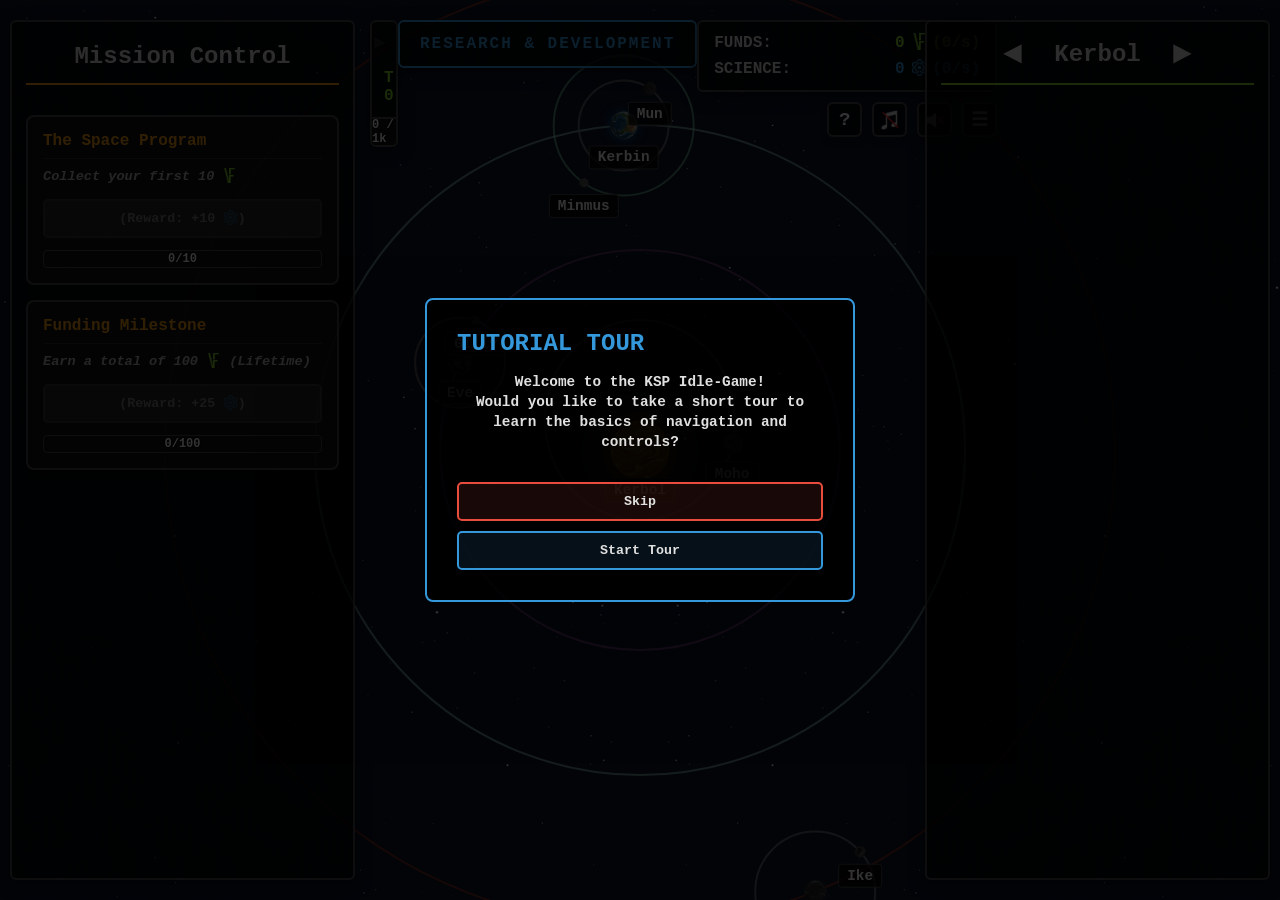
==== index.html @ c34bb881 "favicon.ico" ====
<!DOCTYPE html>
<html lang="en">
<head>
    <meta charset="UTF-8">
    <meta name="viewport" content="width=device-width, initial-scale=1.0">
    <title>Kerbal Clicker Program</title>
    <link rel="stylesheet" href="style.css">
	<meta name="google-site-verification" content="v-sbRP_MVW_QKXDUlluKxPLDmi3a16ONl73kzOwYSAQ" />
	<link rel="icon" href="textures\favicon.ico">
</head>
<body>
    <main id="game-container">
        <aside id="mission-panel" class="side-panel">
            <h2 id="leftPanel-title">Mission Control</h2>
            <div id="missions-container">
            </div>
        </aside>

        <section id="solar-system-map">
			<div id="map-content">
				<!-- SVG Layer für die performanten Orbits -->
				<svg id="orbit-svg-layer" style="position: absolute; top: 50%; left: 50%; overflow: visible; pointer-events: none; z-index: 0;"></svg>
				<div id="asteroid-layer"></div>

				<!-- Globale AP und PE Marker -->
				<div class="apsis-marker" id="global-ap-marker" style="display: none;">Ap</div>
				<div class="apsis-marker" id="global-pe-marker" style="display: none;">Pe</div>

				<!-- Kerbol (Sun) -->
				<div class="sun" id="kerbol" onclick="selectPlanet('kerbol')">
					<span class="planet-label sun-label">Kerbol</span>
				</div>
				
				<!-- Moho -->
				<div class="planet-wrapper" id="wrapper-moho">
					<div class="planet planet-moho locked" id="planet-moho" onclick="selectPlanet('moho')"></div>
					<span class="planet-label">Moho</span>
				</div>
				
				<!-- Eve System -->
				<div class="planet-wrapper" id="wrapper-eve">
					<div class="planet planet-eve locked" id="planet-eve" onclick="selectPlanet('eve')"></div>
					<span class="planet-label">Eve</span>
					
					<!-- Gilly System -->
					<div class="planet-wrapper" id="wrapper-gilly">
						<div class="planet planet-gilly locked" id="planet-gilly" onclick="selectPlanet('gilly'); event.stopPropagation();"></div>
						<span class="planet-label">Gilly</span>
					</div>
				</div>
				
				<!-- Kerbin System -->
				<div class="planet-wrapper" id="wrapper-kerbin">
					<div class="planet planet-kerbin" id="planet-kerbin" onclick="selectPlanet('kerbin')"></div>
					<span class="planet-label">Kerbin</span>

					<!-- Mun System -->
					<div class="planet-wrapper" id="wrapper-mun">
						<div class="planet planet-mun locked" id="planet-mun" onclick="selectPlanet('mun'); event.stopPropagation();"></div>
						<span class="planet-label">Mun</span>
					</div>
					
					<!-- Minmus System -->
					<div class="planet-wrapper" id="wrapper-minmus">
						<div class="planet planet-minmus locked" id="planet-minmus" onclick="selectPlanet('minmus'); event.stopPropagation();"></div>
						<span class="planet-label">Minmus</span>
					</div>
				</div>
				
				<!-- Duna System -->
				<div class="planet-wrapper" id="wrapper-duna">
					<div class="planet planet-duna locked" id="planet-duna" onclick="selectPlanet('duna')"></div>
					<span class="planet-label">Duna</span>

					<!-- Ike System -->
					<div class="planet-wrapper" id="wrapper-ike">
						<div class="planet planet-ike locked" id="planet-ike" onclick="selectPlanet('ike'); event.stopPropagation();"></div>
						<span class="planet-label">Ike</span>
					</div>
				</div>
				
				<!-- Dres -->
				<div class="planet-wrapper planet-hidden" id="wrapper-dres">
					<div class="planet planet-dres locked" id="planet-dres" onclick="selectPlanet('dres')"></div>
					<span class="planet-label">Dres</span>
				</div>
				
				<!-- Jool System -->
				<div class="planet-wrapper" id="wrapper-jool">
					<div class="planet planet-jool locked" id="planet-jool" onclick="selectPlanet('jool')"></div>
					<span class="planet-label">Jool</span>
					
					<!-- Laythe System -->
					<div class="planet-wrapper" id="wrapper-laythe">
						<div class="planet planet-laythe locked" id="planet-laythe" onclick="selectPlanet('laythe'); event.stopPropagation();"></div>
						<span class="planet-label">Laythe</span>
					</div>
					
					<!-- Vall System -->
					<div class="planet-wrapper" id="wrapper-vall">
						<div class="planet planet-vall locked" id="planet-vall" onclick="selectPlanet('vall'); event.stopPropagation();"></div>
						<span class="planet-label">Vall</span>
					</div>
					
					<!-- Tylo System -->
					<div class="planet-wrapper" id="wrapper-tylo">
						<div class="planet planet-tylo locked" id="planet-tylo" onclick="selectPlanet('tylo'); event.stopPropagation();"></div>
						<span class="planet-label">Tylo</span>
					</div>
					
					<!-- Bop System -->
					<div class="planet-wrapper" id="wrapper-bop">
						<div class="planet planet-bop locked" id="planet-bop" onclick="selectPlanet('bop'); event.stopPropagation();"></div>
						<span class="planet-label">Bop</span>
					</div>
					
					<!-- Pol System -->
					<div class="planet-wrapper" id="wrapper-pol">
						<div class="planet planet-pol locked" id="planet-pol" onclick="selectPlanet('pol'); event.stopPropagation();"></div>
						<span class="planet-label">Pol</span>
					</div>
				</div>
				
				<!-- Eeloo -->
				<div class="planet-wrapper" id="wrapper-eeloo">
					<div class="planet planet-eeloo locked" id="planet-eeloo" onclick="selectPlanet('eeloo')"></div>
					<span class="planet-label" style="display: inline-block;">Eeloo</span>
				</div>
			</div>
            <div id="top-ui-layer">
				<div id="time-warp-container">
					<div id="warp-controls">
						<div id="warp-triangles">
							<span class="warp-arrow active" onclick="setWarpIndex(0)">▶</span>
							<span class="warp-arrow" onclick="setWarpIndex(1)">▶</span>
							<span class="warp-arrow" onclick="setWarpIndex(2)">▶</span>
							<span class="warp-arrow" onclick="setWarpIndex(3)">▶</span>
						</div>
						<div id="warp-label">WARP</div>
					</div>
					<div id="mission-time">T+ 00:00:00</div>
					<div id="warp-progress-container" class="mission-progress-container" onclick="attemptWarpUnlock()" style="display: none;">
						<div id="warp-progress-bar" class="mission-progress-bar"></div>
						<span id="warp-progress-text" class="mission-progress-text">0 / 0</span>
					</div>
				</div>
				
				<div id="rnd-content">
					<button id="btn-rnd" class="ksp-button">
						<div id="btn-text">RESEARCH & DEVELOPMENT</div>
						<div id="rnd-indicator" class="hidden">!</div>
					</button>
				</div>	
				
				<div id="top-right-ui-container">
					<div id="resource-display">
						<span class="label">FUNDS:</span>
						<div class="resource-sum">
							<span id="ui-funds" class="value text-green">0</span> 
							<span class="currency"><img src="textures/Funds_Icon.png" alt="Funds" class="resource-icon"></span>
						</div>
						<div class="resource-income text-green small-income">
							(<span id="ui-income">0</span>/s)
						</div>
						<span class="label">SCIENCE:</span>
						<div class="resource-sum">
							<span id="ui-science" class="value text-blue">0</span> 
							<span class="currency"><img src="textures/Science_Icon.png" alt="Science" class="resource-icon"></span>
						</div>
						<div class="resource-income text-blue small-income">
							(<span id="ui-science-income">0</span>/s)
						</div>
					</div>
					<div id="utility-buttons">
						<button id="btn-debug-menu" class="utility-btn" title="Debug Menu" style="display: none; color: #f39c12;">🛠</button>
						<button id="btn-help-menu" class="utility-btn" title="Help">?</button>
						<button class="music-toggle-btn utility-btn icon-music-off" title="Music">
							<img id="music-icon" src="textures/MusicOff_Icon.png" alt="Music Off">
						</button>
						<button class="sound-toggle-btn utility-btn icon-sound-off" title="Sound">
							<img id="sound-icon" src="textures/SoundOff_Icon.png" alt="Sound Off">
						</button>
						<button id="btn-pause-menu" class="utility-btn" title="Pause">☰</button>
					</div>
				</div>
			</div>
			<div id="map-controls">
				<input type="range" id="zoom-slider" min="0.3" max="6" step="0.05" value="1">
			</div>
        </section>

        <section id="action-panel">
            <div class="panel-header-nav">
                <button id="btn-prev-planet" class="nav-arrow">◄</button>
                <h2 id="panel-title">Planet Name</h2>
                <button id="btn-next-planet" class="nav-arrow">►</button>
            </div>
			
			<div id="buy-toggle-container" class="buy-toggle-container hidden">
				<div id="buy-toggle-slider" class="buy-toggle-slider"></div>
				<button class="buy-toggle-btn" data-mode="10">x10</button>
				<button class="buy-toggle-btn" data-mode="100">x100</button>
				<button class="buy-toggle-btn" data-mode="MAX">MAX</button>
			</div>

			<div id="unlock-section" class="hidden">
				<div id="unlock-scroll-area">
					<div id="unlock-req-text" class="hidden" style="color: var(--ksp-red); font-size: 0.9rem; margin-bottom: 10px; text-align: center; font-style: italic;"></div>
					<div id="transfer-chance-text"></div>
					<button id="btn-unlock" class="ksp-button btn-green">
						Launch Transfer Mission<br>
						(Cost: <span id="unlock-cost">0</span> <img src="textures/Funds_Icon.png" alt="Funds" class="resource-icon">)
					</button>
					<!-- Transfer Progress Bar (Standardmäßig versteckt) -->
					<div id="transfer-progress-container" class="mission-progress-container hidden" style="margin-top: 15px;">
						<div id="transfer-progress-bar" class="transfer-progress-bar"></div>
						<span id="transfer-progress-text" class="mission-progress-text">T - 00:00</span>
					</div>
					<button id="btn-transfer-fail-confirm" class="ksp-button btn-red hidden">Confirm</button>
					<!-- Rocket Assembly & Upgrades Container (Standardmäßig versteckt) -->
					<div id="rocket-assembly-container" class="action-card" style="margin-top: 15px;">
						<div class="rocket-assembly-title">Rocket Assembly &amp; Upgrades</div>
						<div class="rocket-assembly-wrapper">
							<img src="textures/rocketStaging.png" alt="Rocket Staging" class="rocket-assembly-img">
							<div id="rocket-upgrade-a" class="rocket-upgrade-label label-a">[A]<br>0/5</div>
							<div id="rocket-upgrade-b" class="rocket-upgrade-label label-b">[B]<br>0/5</div>
							<div id="rocket-upgrade-c" class="rocket-upgrade-label label-c">[C]<br>0/5</div>
							<div id="rocket-upgrade-d" class="rocket-upgrade-label label-d">[D]<br>0/5</div>
							<div id="rocket-upgrade-e" class="rocket-upgrade-label label-e">[E]<br>0/5</div>
							<div id="rocket-upgrade-f" class="rocket-upgrade-label label-f">[F]<br>0/5</div>
						</div>
						
						<!-- Grid für die direkten Raketen-Upgrades -->
						<div class="rocket-upgrades-grid">
							<button id="btn-upgrade-a" class="ksp-button btn-upgrade">Upgrade [A]<br>Capsule<br>
							<span id="upgrade-a-cost">0</span> <img src="textures/Funds_Icon.png" alt="Funds" class="resource-icon">
							</button>
							<button id="btn-upgrade-b" class="ksp-button btn-upgrade">Upgrade [B]<br>Antenna<br>
							<span id="upgrade-b-cost">0</span> <img src="textures/Funds_Icon.png" alt="Funds" class="resource-icon">
							</button>
							<button id="btn-upgrade-c" class="ksp-button btn-upgrade">Upgrade [C]<br>Batterie<br>
							<span id="upgrade-c-cost">0</span> <img src="textures/Funds_Icon.png" alt="Funds" class="resource-icon">
							</button>
							<button id="btn-upgrade-d" class="ksp-button btn-upgrade">Upgrade [D]<br>Fuel Tank<br>
							<span id="upgrade-d-cost">0</span> <img src="textures/Funds_Icon.png" alt="Funds" class="resource-icon">
							</button>
							<button id="btn-upgrade-e" class="ksp-button btn-upgrade">Upgrade [E]<br>Main Engine<br>
							<span id="upgrade-e-cost">0</span> <img src="textures/Funds_Icon.png" alt="Funds" class="resource-icon">
							</button>
							<button id="btn-upgrade-f" class="ksp-button btn-upgrade">Upgrade [F]<br>Stabilizers<br>
							<span id="upgrade-f-cost">0</span> <img src="textures/Funds_Icon.png" alt="Funds" class="resource-icon">
							</button>
						</div>
						
						<div id="rocket-assembly-footer">Higher levels improve success chance</div>
					</div>
				</div>
			</div>
		 
			<div id="economy-section" class="hidden">
				<div id="economy-scroll-area"></div>
			</div>
        </section>
    </main>

    <div id="rnd-modal" class="modal hidden">
        <div class="modal-content">
            <div class="modal-header">
                <h2>Research & Development (Tech Tree)</h2>
                <button id="btn-close-rnd" class="close-btn">X</button>
            </div>
            <p>
				Use Science <img src="textures/Science_Icon.png" alt="Science" class="resource-icon"> to unlock technologies. 
				<span id="rnd-science-display" class="text-blue" style="margin-left: 10px;">(Current: 0 <img src="textures/Science_Icon.png" alt="Science" class="resource-icon">)</span>
			</p>
            <div id="upgrades-container" class="tech-tree-viewport">
                <div id="tech-tree-canvas" class="tech-tree-canvas"></div>
            </div>
        </div>
    </div>

    <div id="esc-modal" class="modal hidden">
        <div class="modal-content esc-menu-content">
            <div class="modal-header">
                <h2>GAME PAUSED</h2>
                <button id="btn-close-esc" class="close-btn">X</button>
            </div>
            <div class="esc-menu-buttons">
                <button id="btn-resume" class="ksp-button btn-green">RESUME GAME</button>
				<button id="btn-feedback" class="ksp-button btn-blue">GIVE FEEDBACK</button>
                <button id="btn-reset" class="ksp-button btn-red">ABORT PROGRAM</button>
				
				<div class="esc-separator"></div>
				
				<div class="esc-sliders">
					<div class="slider-group">
						<button id="btn-toggle-music" class="music-toggle-btn utility-btn icon-sound-off" title="Music">
						<img id="music-icon" src="textures/MusicOff_Icon.png" alt="Music Off">
						</button>
						<input type="range" id="slider-music" class="ksp-slider" min="0" max="100" value="50">
					</div>
					<div class="slider-group">
						<button id="btn-toggle-sound" class="sound-toggle-btn utility-btn icon-sound-off" title="Sound">
							<img id="sound-icon" src="textures/SoundOff_Icon.png" alt="Sound Off">
						</button>
						<input type="range" id="slider-sound" class="ksp-slider" min="0" max="100" value="50">
					</div>
				</div>
				<div class="esc-separator"></div>
				<div class="checkbox-group" style="display: flex; justify-content: center; align-items: center; margin-top: 15px; color: #fff; font-family: monospace; font-size: 0.9rem;">
					<label style="cursor: pointer; display: flex; align-items: center;">
						<input type="checkbox" id="checkbox-show-labels" checked onchange="togglePlanetLabels(this.checked)" style="margin-right: 10px; cursor: pointer;">
						Show Planet Labels
					</label>
				</div>	
            </div>
        </div>
    </div>
	
	<div id="warp-locked-modal" class="modal hidden">
		<div class="modal-content esc-menu-content" style="border-color: #e74c3c;">
			<div class="modal-header" style="border-bottom: none;">
				<h2 style="color: #e74c3c;">WARP LEVEL LOCKED</h2>
				<button id="btn-close-warp-alert" class="close-btn">X</button>
			</div>
			<p style="margin-bottom: 20px; text-align: center; font-size: 0.9rem; line-height: 1.4;">
				You haven't unlocked this time warp level yet!<br><br>
				Keep collecting Science <img src="textures/Science_Icon.png" alt="Science" class="resource-icon"> for an upgrade.
			</p>
			<div class="esc-menu-buttons">
				<button id="btn-ok-warp-alert" class="ksp-button btn-red">Acknowledge</button>
			</div>
		</div>
	</div>
	
	<div id="reset-confirm-modal" class="modal hidden">
		<div class="modal-content esc-menu-content" style="border-color: #e74c3c;">
			<div class="modal-header" style="border-bottom: none;">
				<h2 style="color: #e74c3c;">WARNING</h2>
				<button id="btn-close-reset-confirm" class="close-btn">X</button>
			</div>
			<p style="margin-bottom: 20px; text-align: center; font-size: 0.9rem; line-height: 1.4;">
				Are you sure you want to abort your program?<br><br>
				This will completely reset your game progress!
			</p>
			<div class="esc-menu-buttons">
				<button id="btn-cancel-reset" class="ksp-button btn-green">No</button>
				<button id="btn-confirm-reset" class="ksp-button btn-red">Reset Progress</button>
			</div>
		</div>
	</div>
	
	<div id="warp-upgrade-modal" class="modal hidden">
		<div class="modal-content esc-menu-content" style="border-color: var(--ksp-blue);">
			<div class="modal-header" style="border-bottom: none;">
				<h2 style="color: var(--ksp-blue);">RESTRUCTURE AGENCY</h2>
				<button id="btn-close-warp-upgrade" class="close-btn">X</button>
			</div>
			<p style="margin-bottom: 20px; text-align: center; font-size: 0.9rem; line-height: 1.4;">
				WARNING: Unlock the next Time-Warp level?<br><br>
				This requires restructuring the agency! Your entire game progress (Funds, Buildings, Research, Contracts) will be completely reset!<br><br>
				Your unlocked warp levels and mission time (T+) will remain permanently.
			</p>
			<div class="esc-menu-buttons">
				<button id="btn-cancel-warp-upgrade" class="ksp-button btn-blue">Cancel</button>
				<button id="btn-confirm-warp-upgrade" class="ksp-button btn-red">Unlock & Restart</button>
			</div>
		</div>
	</div>
	
	<div id="help-modal" class="modal hidden">
		<div class="modal-content help-modal-content">
			<div class="modal-header">
				<h2>HELP</h2>
				<button id="btn-close-help" class="close-btn">X</button>
			</div>
			<div class="button-container">
				<button id="btn-start-tutorial" class="ksp-button btn-blue">Start Tutorial Tour</button>
			</div>
			
			<h3>Hotkeys</h3>
			<div class="hotkeys-list">
				<div class="hotkey-row">
					<span class="hotkey-keys"><kbd>ESC</kbd></span>
					<span class="hotkey-desc">Pause / Close active menu</span>
				</div>
				<div class="hotkey-row">
					<span class="hotkey-keys"><kbd>Space</kbd></span>
					<span class="hotkey-desc">Manual Launch/Click</span>
				</div>
				<div class="hotkey-row">
					<span class="hotkey-keys"><kbd>F</kbd></span>
					<span class="hotkey-desc">Toggle R&D Center</span>
				</div>
				<div class="hotkey-row">
					<span class="hotkey-keys"><kbd>,</kbd> <kbd>.</kbd></span>
					<span class="hotkey-desc">Time Warp Up/Down</span>
				</div>
				<div class="hotkey-row">
					<span class="hotkey-keys"><kbd>A</kbd> <kbd>D</kbd></span>
					<span class="hotkey-desc">Cycle Planets</span>
				</div>
				<div class="hotkey-row">
					<span class="hotkey-keys"><kbd>W</kbd> <kbd>S</kbd></span>
					<span class="hotkey-desc">Cycle Unlocked</span>
				</div>
			</div>
		</div>
	</div>
	
	<div id="debug-modal" class="modal hidden">
		<div class="modal-content esc-menu-content">
			<div class="modal-header" style="border-bottom: none;">
				<h2>DEBUG MENU</h2>
				<button id="btn-close-debug" class="close-btn">X</button>
			</div>
			<div class="esc-menu-buttons">
				<button id="btn-cheat-research" class="ksp-button btn-blue">Unlock All Research</button>
				<button id="btn-cheat-warp" class="ksp-button btn-red">Unlock All Warp Levels</button>
				<button id="btn-cheat-funds-science" class="ksp-button btn-green">+1G Funds & Science</button>
				<button id="btn-cheat-total-science" class="ksp-button btn-blue">+1G total science</button>
				<button id="btn-cheat-planets" class="ksp-button btn-blue">Unlock All Planets</button>
				<button id="btn-cheat-current-planet" class="ksp-button btn-blue">Unlock Selected Planet</button>
			</div>
		</div>
	</div>

	<audio id="bg-music" loop><source src="sounds/music.mp3" type="audio/mpeg"></audio>
    <script src="data.js"></script>
	<script src="asteroids.js"></script>
	<script src="techTree.js"></script>
	<script src="ui.js"></script>
	<script src="audio.js"></script>
	<script src="tutorial.js"></script>
	<script src="game.js"></script>
	<script src="debug.js"></script>
</body>
</html>
---- style.css ----
:root {
    --ksp-green: #8ada31;
    --ksp-orange: #f39c12;
    --space-bg: #0b0f19;
    --panel-bg: rgba(20, 30, 45, 0.9);
    --text-main: #e0e0e0;
    --ksp-blue: #3498db;
	--ksp-red: #e74c3c;
}

* { box-sizing: border-box; margin: 0; padding: 0; font-family: 'Courier New', Courier, monospace; font-weight: bold; }

body {
    background-color: var(--space-bg);
    color: var(--text-main);
    overflow: hidden;
    display: flex;
    flex-direction: column;
    height: 100vh;
}

.svg-orbit {
    /* Skaliert die Strichstärke exakt wie die alten DIV-Orbits und die Transfer-Route */
    stroke-width: calc(2px * var(--inv-scale, 1));
}

.svg-orbit-highlight {
    stroke: var(--ksp-green) !important;
}

/* =========================================
   Interplanetares Transfer Visual
   ========================================= */
#transfer-layer {
    position: absolute;
    top: 50%;
    left: 50%;
    width: 0;
    height: 0;
    z-index: 45; /* Unter den Planeten (50+), über den Orbits */
    pointer-events: none;
    overflow: visible;
}

.transfer-path {
    fill: none;
    stroke: rgba(1, 255, 255, 0.8);
    /* Nutzt nun die gleiche Skalierungs-Variable wie die Orbits */
    stroke-width: calc(2px * var(--inv-scale, 1));
    opacity: 0.7;
}

.transfer-rocket {
    position: absolute;
    width: 19px;
    height: 8px;
    z-index: 46;
    pointer-events: none;
    display: flex;
    align-items: center;
    justify-content: center;
    transform-origin: center center;
	background-image: url('textures/Rocket.png');
	background-size: 19px 8px;
	will-change: background-position, background-size;
}

#rocket-card {
    border: 2px solid var(--ksp-green);
    margin-bottom: 15px; 
    overflow: hidden; /* Schneidet alles exakt passend an der Rahmenkante ab */
    padding: 0; /* Padding muss in den inneren Container verschoben werden */
}

#launchpad-label {
    background-color: var(--ksp-green);
    color: #111;
    padding: 3px 0;
    text-align: center;
    font-size: 0.75rem;
    font-weight: bold;
    letter-spacing: 2px;
    width: 100%;
    box-sizing: border-box;
}

#rocket-content {
    padding: 15px; /* Passe diesen Wert an dein ursprüngliches #rocket-card Padding an */
}

.resource-icon {
    height: 1.1em;
    width: 1.1em;
    vertical-align: middle;
    margin-top: -0.15em; 
    display: inline-block;
    object-fit: contain;
}

#top-bar {
    background: #000;
    border-bottom: 2px solid #333;
    padding: 15px 30px;
    display: flex;
    align-items: center;
    gap: 30px;
    justify-content: space-between;
    font-size: 1.2rem;
    z-index: 10;
}

.resource-box {
    display: flex;
    align-items: center;
    gap: 6px;
	width: 100%;
}

.label {
    margin-right: auto;
}

.text-blue { color: var(--ksp-blue) !important; }
.text-green { color: var(--ksp-green) !important; }
.text-orange { color: var(--ksp-orange) !important; }
.currency { color: #888 !important; }

#game-container {
    display: block;
    flex: 1;
    position: relative;
    height: calc(100vh - 80px);
}

#solar-system-map {
    position: absolute;
    top: 0;
    left: 0;
    width: 100%;
    background-color: var(--space-bg);
    background-image: url('textures/Star_Background_Square_Repeatable.png');
    background-repeat: repeat;
    background-position: center center;
    height: 100%;
    z-index: 1;
    overflow: hidden;
    cursor: grab;
	will-change: background-position, background-size;	
}

#solar-system-map:active {
    cursor: grabbing;   
}

.sun {
    width: 60px;
    height: 60px;
    background-image: url('textures/kerbol_Stylized_Transparent.png');
	background-size: cover;
    background-position: center;
    background-repeat: no-repeat;
    border-radius: 50%;
    box-shadow: 0 0 40px #f18e0f;
    position: absolute;
    cursor: pointer;
    transition: box-shadow 0.3s;
}

#kerbol:hover {
    box-shadow: 0 0 25px rgba(255, 255, 255, 0.8);
}

/* Der Wrapper übernimmt Position und Dimensionen */
.planet-wrapper {
    position: absolute;
    left: 50%;
    transform: translateX(-50%);
    pointer-events: none; /* Klicks an Kinder durchreichen */
}

/* Planet füllt den Wrapper komplett aus */
.planet {
    width: 100%;
    height: 100%;
    border-radius: 50%;
    cursor: pointer;
    transition: box-shadow 0.2s, filter 0.2s;
    pointer-events: auto; /* Klicks nur auf dem Planetenkörper erlauben */
	background-size: cover;
    background-position: center;
    background-repeat: no-repeat;
}

/* Filter greift jetzt nur noch auf den Körper, nicht auf Monde/Labels */
.planet.locked {
    filter: grayscale(100%) brightness(0.4);
}

#zoom-label {
    color: var(--ksp-green);
    font-size: 0.9rem;
    font-weight: bold;
    white-space: nowrap;
    letter-spacing: 2px;
    margin: 0;
}

#zoom-slider {
    width: 100%;
    accent-color: #333;
    background: #222;
    height: 6px;
    border-radius: 3px;
    cursor: pointer;
    outline: none;
}

#map-content {
    width: 100%;
    height: 100%;
    display: flex;          
    align-items: center;    
    justify-content: center;  
    position: relative;
    transform-origin: center center;
}

#leftPanel-title {
	display: flex;
	border-bottom: 2px solid var(--ksp-orange);
	align-items: center;
	justify-content: center;
	padding-top: 7px;
	padding-bottom: 13px;
}

#map-controls {
    position: absolute;
    bottom: 20px;
    right: 20px;
    height: 40px; 
    padding: 21px 15px;
    border-radius: 6px;
    display: flex;
    flex-direction: row;
    align-items: center;
    gap: 10px;
    z-index: 5;
    pointer-events: auto;
    box-sizing: border-box;
    display: none; 
    transition: right 0.2s ease;
}

#resource-display {
    background: rgba(0, 0, 0, 0.8);
    border: 2px solid #444;
    padding: 12px 15px;
    border-radius: 6px;
	display: grid;
    grid-template-columns: 1fr auto auto;
    align-items: center; 
    gap: 8px 4px;       
	box-shadow: 0 4px 15px rgba(0, 0, 0, 0.6);
	min-width: 300px;
}

.resource-sum {
    display: flex;
    justify-content: flex-end;
    align-items: center;
    gap: 6px;
    white-space: nowrap; 
}

.resource-income {
    display: flex;
    justify-content: flex-end;
    align-items: center;
    white-space: nowrap;
}

#btn-rnd {
	height: 48px;
    margin: 0;
    padding: 0;
    background: transparent;
    border: none;
    display: flex;
    align-items: center;
    cursor: pointer;
    transition: transform 0.1s;
	box-sizing: border-box;
}

#btn-rnd:hover {
    transform: scale(1.01);
}

#btn-rnd:active {
    transform: scale(0.99);
}

/* 1. Linker Teil: Text-Bereich */
#btn-text {
    flex: 1;
	height: 100%;
    padding: 0 20px;
    background: rgba(0, 0, 0, 0.8);
    border: 2px solid var(--ksp-blue);
    border-radius: 6px; /* Standardmäßig komplett abgerundet */
    display: flex;
    align-items: center;
    justify-content: center;
    font-size: 1rem;
    font-weight: bold;
    letter-spacing: 2px;
    color: var(--ksp-blue);
    box-shadow: 0 4px 15px rgba(0, 0, 0, 0.6);
    box-sizing: border-box;
    transition: background 0.1s;
	white-space: nowrap;
}

#btn-rnd:hover #btn-text {
    background: rgba(52, 152, 219, 0.15);
}

#btn-rnd:hover #rnd-indicator {
    background: rgba(52, 152, 219, 0.15);
}

#btn-rnd:has(#rnd-indicator:not(.hidden)) #btn-text {
    border-right: none;
    border-radius: 6px 0 0 6px;
}

#rnd-indicator {
    height: 100%;
    width: 40px;
	flex-shrink: 0;
    background: rgba(0, 0, 0, 0.8);
    border: 2px solid var(--ksp-blue);
    border-radius: 0 6px 6px 0;
    display: flex;
    align-items: center;
    justify-content: center;
    color: var(--ksp-blue);
    font-size: 1.6rem;
    font-weight: bold;
    line-height: 1;
    box-shadow: 5px 4px 15px rgba(0, 0, 0, 0.6);
    box-sizing: border-box;
}

#rnd-indicator.hidden {
    display: none;
}


.planet-hidden {
    display: none;
}

/* Moho */
#wrapper-moho { 
    width: 22px; 
    height: 22px; 
    top: -11px; 
}
.planet-moho {
    background-image: url('textures/Moho_Stylized_Transparent.png');
	/* Invertierung der Container-Stauchung per JS-Variable. Hält den Planeten rund! */
    transform: scaleX(var(--moho-inv-scale-x));
}
#planet-moho:hover { box-shadow: 0 0 25px rgba(255, 255, 255, 0.8); }

/* Eve */
#wrapper-eve {
	width: 24px; 
    height: 24px;
	top: -12px;
}
.planet-eve {
    background-image: url('textures/Eve_Stylized_Transparent.png');
	box-shadow: 0 0 10px rgba(107, 60, 115, 0.8);
}
#planet-eve:hover { box-shadow: 0 0 25px rgba(255, 255, 255, 0.8); }

#planet-eve:has(#planet-gilly:hover) {
    box-shadow: 0 0 5px #2f9dff87;
}

/* Gilly */
#wrapper-gilly {
	width: 10px; 
    height: 10px; 
    top: -5px;
}
.planet-gilly {
    background-image: url('textures/Gilly_Stylized_Transparent.png');
}
#planet-gilly:hover { box-shadow: 0 0 25px rgba(255, 255, 255, 0.8); }

/* Kerbin */
#wrapper-kerbin {
	width: 28px;
	height: 28px;
	top: -14px;
}
.planet-kerbin {
    background-image: url('textures/Kerbin_Stylized_Transparent.png');
    box-shadow: 0 0 10px rgba(0, 150, 255, 0.5);
}
#planet-kerbin:hover {box-shadow: 0 0 25px rgba(255, 255, 255, 0.8); }

#planet-kerbin:has(#planet-mun:hover) {
    box-shadow: 0 0 5px #2f9dff87;
}

#planet-kerbin:has(#planet-minmus:hover) {
    box-shadow: 0 0 5px #2f9dff87;
}

/* Mun */
#wrapper-mun {
	width: 14px; 
    height: 14px; 
	top: -7px;
}
.planet-mun {
    background-image: url('textures/Mun_Stylized_Transparent.png');
}
#planet-mun:hover { box-shadow: 0 0 25px rgba(255, 255, 255, 0.8); }

/* Minmus */
#wrapper-minmus {
	width: 10px; 
    height: 10px; 
    top: -5px;
}
.planet-minmus {
    background-image: url('textures/Minmus_Stylized_Transparent.png');
}
#planet-minmus:hover { box-shadow: 0 0 25px rgba(255, 255, 255, 0.8); }

/* Duna */
#wrapper-duna { 
    width: 22px; 
    height: 22px; 
    top: -11px; 
}
.planet-duna {
    background-image: url('textures/Duna_Stylized_Transparent.png');
    box-shadow: 0 0 5px rgba(203, 75, 22, 1);
}
#planet-duna:hover { box-shadow: 0 0 25px rgba(255, 255, 255, 0.8); }

#planet-duna:has(#planet-ike:hover) {
    box-shadow: 0 0 5px rgba(203, 75, 22, 1);
}

/* Ike */
#wrapper-ike { 
    width: 12px; 
    height: 12px; 
    top: -6px; 
}
.planet-ike {
    background-image: url('textures/Ike_Stylized_Transparent.png');
}
#planet-ike:hover { box-shadow: 0 0 25px rgba(255, 255, 255, 0.8); }

/* Dres */
#wrapper-dres { 
    width: 22px; 
    height: 22px; 
    top: -11px; 
}
.planet-dres {
    background-image: url('textures/Dres_Stylized_Transparent.png');
	/* Invertierung der Container-Stauchung per JS-Variable. Hält den Planeten rund! */
    transform: scaleX(var(--dres-inv-scale-x));
}
#planet-dres:hover { box-shadow: 0 0 25px rgba(255, 255, 255, 0.8); }


/* Jool */
#wrapper-jool {
	width: 44px; 
    height: 44px;
	top: -22px;	
}
.planet-jool {
    background-image: url('textures/Jool_Stylized_Transparent.png');
    box-shadow: 0 0 5px rgba(100, 255, 100, 1);
}
#planet-jool:hover { box-shadow: 0 0 25px rgba(255, 255, 255, 0.8); }

#planet-jool:has(#planet-laythe:hover) {
    box-shadow: 0 0 20px rgba(100, 255, 100, 0.5);
}

#planet-jool:has(#planet-vall:hover) {
    box-shadow: 0 0 20px rgba(100, 255, 100, 0.5);
}

#planet-jool:has(#planet-tylo:hover) {
    box-shadow: 0 0 20px rgba(100, 255, 100, 0.5);
}

#planet-jool:has(#planet-bop:hover) {
    box-shadow: 0 0 20px rgba(100, 255, 100, 0.5);
}

#planet-jool:has(#planet-pol:hover) {
    box-shadow: 0 0 20px rgba(100, 255, 100, 0.5);
}

/* Laythe */
#wrapper-laythe {
	width: 12px; 
    height: 12px; 
	top: -6px;
}
.planet-laythe {
    background-image: url('textures/Laythe_Stylized_Transparent.png');
	box-shadow: 0 0 4px rgba(18, 86, 130, 1);
}
#planet-laythe:hover { box-shadow: 0 0 25px rgba(255, 255, 255, 0.8); }

/* Vall */
#wrapper-vall {
	width: 10px; 
    height: 10px; 
	top: -5px;
}
.planet-vall {
    background-image: url('textures/Vall_Stylized_Transparent.png');
}
#planet-vall:hover { box-shadow: 0 0 25px rgba(255, 255, 255, 0.8); }

/* Tylo */
#wrapper-tylo {
	width: 14px; 
    height: 14px; 
	top: -7px;
}
.planet-tylo {
    background-image: url('textures/Tylo_Stylized_Transparent.png');
}
#planet-tylo:hover { box-shadow: 0 0 25px rgba(255, 255, 255, 0.8); }

/* Bop */
#wrapper-bop {
	width: 8px; 
    height: 8px; 
	top: -4px;
}
.planet-bop {
    background-image: url('textures/Bop_Stylized_Transparent.png');
}
#planet-bop:hover { box-shadow: 0 0 25px rgba(255, 255, 255, 0.8); }

/* Pol */
#wrapper-pol {
	width: 6px; 
    height: 6px; 
	top: -3px;
}
.planet-pol {
    background-image: url('textures/Pol_Stylized_Transparent.png');
	/* Invertierung der Container-Stauchung per JS-Variable. Hält den Planeten rund! */
    transform: scaleX(var(--pol-inv-scale-x));
}
#planet-pol:hover { box-shadow: 0 0 25px rgba(255, 255, 255, 0.8); }

/* Eeloo */
#wrapper-eeloo { 
    width: 18px; 
    height: 18px; 
    top: -9px; 
}
.planet-eeloo {
    background-image: url('textures/Eeloo_Stylized_Transparent.png');
    /* Invertierung der Container-Stauchung per JS-Variable. Hält den Planeten rund! */
    transform: scaleX(var(--eeloo-inv-scale-x));
}
#planet-eeloo:hover { box-shadow: 0 0 25px rgba(255, 255, 255, 0.8); }

#action-panel, 
.side-panel {
    width: 345px;
    min-width: 345px;
    display: flex;
    flex-direction: column;
    gap: 20px;
    position: absolute;
    z-index: 10;
    overflow: hidden;
    
    background: rgba(0, 0, 0, 0.8);
    border: 2px solid #444;
    border-radius: 6px;
    box-shadow: 0 4px 15px rgba(0, 0, 0, 0.6);
    
    margin-top: 20px;
	margin-bottom: 20px;
	margin-right: 10px;
	margin-left: 10px;
    height: calc(100% - 40px);
    padding: 14px;
    box-sizing: border-box;
}

#mission-panel {
    left: 0;
    top: 0;
}

#action-panel {
    right: 0;
    top: 0;
}

.hidden { display: none !important; }
h2 { padding-bottom: 10px; margin-bottom: 10px; }

.action-card {
    background: rgba(26, 26, 26, 0.65);
    padding: 15px;
    border-radius: 8px;
    border: 2px solid #444;
    margin-bottom: 15px;
    box-shadow: 0 4px 6px rgba(0,0,0,0.3);
}

.action-card h3 {
    margin: 0 0 10px 0;
    font-size: 1.1rem;
    color: var(--text-main);
    border-bottom: 1px solid rgba(255, 255, 255, 0.1);
    padding-bottom: 8px;
}

.stat-grid {
    display: grid;
    grid-template-columns: max-content 1fr;
    gap: 6px 12px;
    margin: 12px 0;
    font-size: 0.85rem;
    color: #bbb;
    align-items: center;
}

.stat-val {
    text-align: right;
    font-weight: bold;
    color: #fff;
}

.ksp-button {
    width: 100%;
    padding: 10px;
    margin-top: 10px;
    background: #333;
    color: var(--text-main);
    border: 2px solid #555;
    border-radius: 5px;
    cursor: pointer;
    transition: all 0.2s;
}

.ksp-button:hover { background: #444; }
.ksp-button:active { transform: scale(0.98); }
.btn-green { border-color: var(--ksp-green); background: rgba(138, 218, 49, 0.1); }
.btn-green:hover { background: rgba(138, 218, 49, 0.25); }
.btn-orange { border-color: var(--ksp-orange); background: rgba(243, 156, 18, 0.1); }
.btn-orange:hover { border-color: var(--ksp-orange); background: rgba(243, 156, 18, 0.25); }
.btn-red { border-color: #e74c3c; background: rgba(231, 76, 60, 0.1); }
.btn-red:hover { background: rgba(231, 76, 60, 0.25); }
.btn-blue { border-color: var(--ksp-blue); background: rgba(52, 152, 219, 0.1); }
.btn-blue:hover { background: rgba(52, 152, 219, 0.25); }

.planet-label {
    position: absolute;
    top: 100%;
    left: 50%;
    transform: translateX(-50%) scale(var(--inv-scale, 1));
	transform-origin: top center;
    font-size: 0.9rem;
    color: #fff;
    background: rgba(0, 0, 0, 0.75);
    padding: 3px 8px;
    border-radius: 3px;
    border: 1px solid #444;
	margin-top: 6px;
    white-space: nowrap;
    pointer-events: none;
	user-select: none;
}
.sun-label { top: auto; bottom: -22px; transform-origin: bottom center;}

.floating-number {
    position: absolute;
    top: -27px;
    left: 50%;
    transform-origin: bottom center;
    color: var(--ksp-green);
    font-size: 1.5rem;
    font-weight: bold;
    text-shadow: 2px 2px 0px #000;
    pointer-events: none;
    animation: floatUpAndFade 0.8s ease-out forwards;
    white-space: nowrap;
    z-index: 100;
	user-select: none;
}

@keyframes floatUpAndFade {
    0% { 
        transform: translateX(-50%) translateY(0) scale(var(--inv-scale, 1)); 
        opacity: 1; 
    }
    100% { 
        transform: translateX(-50%) translateY(calc(-45px * var(--inv-scale, 1))) scale(var(--inv-scale, 1)); 
        opacity: 0; 
    }
}

.header-button { width: auto; margin-top: 0; padding: 6px 12px; font-size: 0.8rem; }

.modal {
    position: fixed;
    top: 0; left: 0; width: 100%; height: 100%;
    background: rgba(0, 0, 0, 0.8);
    display: flex;
    align-items: center;
    justify-content: center;
    z-index: 1000;
}

.modal-content {
    background: var(--panel-bg);
    border: 2px solid var(--ksp-blue);
    padding: 30px;
    width: 95vw;
    height: 90vh;
    max-width: none;
    border-radius: 8px;
    color: var(--text-main);
	display: flex;
    flex-direction: column;
}

.modal-header {
    display: flex;
    justify-content: space-between;
    align-items: center;
    border-bottom: 2px solid var(--ksp-blue);
    padding-bottom: 15px;
    margin-bottom: 20px;
}
.modal-header h2 { margin: 0; padding: 0; border-bottom: none; }

.close-btn { background: transparent; color: var(--text-main); border: none; font-size: 1.5rem; cursor: pointer; }
.close-btn:hover { color: #e74c3c; }

.esc-menu-content { background: rgba(0, 0, 0, 0.8); border: 2px solid #444; width: 430px; max-width: 90%; height: auto;}
.esc-menu-content .modal-header { border-bottom: none; margin-bottom: 0px; }

.esc-separator {
    width: 100%;
    height: 2px;
    background-color: #444; /* Passend zu den bestehenden Rahmen-Farben */
    margin: 15px 0;
}

.esc-sliders {
    display: flex;
    flex-direction: column;
    gap: 15px;
    width: 100%;
    text-align: left;
}

.slider-group {
    display: flex;
    flex-direction: row;
    align-items: center; /* Zentriert Icon und Slider vertikal auf einer Linie */
    gap: 15px;
}

.slider-icon {
    width: 24px; /* Fixe Breite, passend zur Skalierung */
    height: 24px; /* Fixe Höhe, sichert die exakt rechteckige Form */
    object-fit: contain; /* Verhindert Verzerrungen */
}

.ksp-slider {
    flex-grow: 1; /* Der Slider füllt den restlichen verfügbaren Platz aus */
    accent-color: var(--text-main);
    background: #222;
    height: 6px;
    border-radius: 3px;
    cursor: pointer;
    outline: none;
}

#economy-section {
    display: flex;
    flex-direction: column;
    flex: 1;
    min-height: 0;
}

#missions-container,
#economy-scroll-area {
    overflow-y: auto;
	flex: 1;
    min-height: 0;
}

#economy-scroll-area {
    flex: 1;
    min-height: 0;
}

#missions-container::-webkit-scrollbar,
#economy-scroll-area::-webkit-scrollbar {
    width: 22px;
}

/* Unsichtbare Spur (Hintergrund des Scrollbalkens) */
#missions-container::-webkit-scrollbar-track,
#economy-scroll-area::-webkit-scrollbar-track {
    background: rgba(0, 0, 0, 0.3);
	border-radius: 10px;
    border: 8px solid transparent;
    background-clip: padding-box;
}

/* Der sichtbare Scrollbalken */
#missions-container::-webkit-scrollbar-thumb,
#economy-scroll-area::-webkit-scrollbar-thumb {
    background-color: #555; 
    border-radius: 10px;
    border: 8px solid transparent;
    background-clip: padding-box;
}

#missions-container::-webkit-scrollbar-thumb:hover {
	background: var(--ksp-orange);
	border-radius: 10px;
    border: 8px solid transparent;
    background-clip: padding-box;
}

#economy-scroll-area::-webkit-scrollbar-thumb:hover {
	background: var(--ksp-green);
	border-radius: 10px;
    border: 8px solid transparent;
    background-clip: padding-box;
}

.mission-progress-container {
    background: #111;
    border: 1px solid #444;
    height: 18px;
    position: relative;
    margin-top: 12px;
    border-radius: 4px;
    overflow: hidden;
    display: flex;
    align-items: center;
    justify-content: center;
}

.mission-progress-bar {
    background: var(--ksp-orange);
	position: absolute;
    left: 0;
    top: 0;
    height: 100%;
    transition: width 0.2s ease-out;
}

.mission-progress-container.completed .mission-progress-bar {
    background: var(--ksp-orange);
}

.mission-progress-text {
    position: relative;
    z-index: 2;
    font-size: 0.75rem;
    color: #fff;
    text-shadow: 1px 1px 1px #000, -1px -1px 1px #000;
}

.disabled-buy {
    background-color: #444 !important;
    color: #888 !important;
    cursor: not-allowed !important;
    opacity: 0.7;
    border: 2px solid #555;
}

.panel-header-nav {
    display: flex;
    align-items: center;
    justify-content: center;
    gap: 15px;
    border-bottom: 2px solid var(--ksp-green);
    padding-bottom: 10px;
}

.panel-header-nav h2 {
    border-bottom: none; 
    padding-bottom: 0;
    margin-bottom: 0;
    text-align: center;
    min-width: 120px;
}

.nav-arrow {
    background: transparent;
    color: var(--text-main);
    border: none;
    font-size: 2rem;
    cursor: pointer;
    transition: transform 0.1s, color 0.1s;
}

.nav-arrow:hover {
    color: var(--ksp-green);
    transform: scale(1.2);
}

#time-warp-container {
    background: rgba(0, 0, 0, 0.8);
    border: 2px solid #444;
    padding: 8px 12px;
    border-radius: 6px;
    display: flex;
    flex-direction: column;
    align-items: center;
    gap: 8px;
    box-shadow: 0 4px 15px rgba(0, 0, 0, 0.6);
    --warp-color: var(--ksp-green);
    width: 190px;
    overflow: hidden; /* WICHTIG: Schneidet den integrierten Balken an den unteren runden Ecken des Containers sauber ab */
}

/* --- Neue Regeln für den Prestige-Balken --- */
#warp-progress-container.mission-progress-container {
    width: calc(100% + 24px); /* Überbrückt das 12px Padding links und rechts des Parent-Containers */
    margin-left: -12px;
    margin-right: -12px;
    margin-bottom: -8px; /* Überbrückt das 8px Padding unten des Parent-Containers */
    margin-top: 4px;
    border-radius: 0;
    border: none;
    border-top: 2px solid #444;
    height: 28px; 
    cursor: pointer;
    transition: background-color 0.2s, border-color 0.2s;
}

#warp-progress-bar {
    background: var(--ksp-blue);
    transition: background-color 0.2s, width 0.2s ease-out;
}

#warp-controls {
    display: flex;
    flex-direction: row;
    align-items: center;
    gap: 12px;
}

#mission-time {
    font-size: 1rem;
    font-weight: bold;
	color: var(--warp-color);
    letter-spacing: 2px;
    border-top: 1px solid #444;
    padding-top: 6px;
    width: 100%;
    text-align: center;
	transition: color 0.3s;
}

#warp-label {
    font-size: 0.9rem;
    font-weight: bold;
    color: var(--warp-color);
    letter-spacing: 2px;
	transition: color 0.3s;
}

#warp-triangles {
    display: flex;
    gap: 4px;
}

.warp-arrow {
    font-size: 1.2rem;
    color: #444; 
    cursor: pointer;
    user-select: none;
    transition: color 0.1s, transform 0.1s;
}

.warp-arrow:hover { transform: scale(1.2); }
.warp-arrow.active {
    color: var(--warp-color);
    text-shadow: 0 0 5px var(--warp-color);
	transition: color 0.3s, text-shadow 0.3s, transform 0.1s;
}

.paused *, .paused { animation-play-state: paused !important; }

#solar-system-map.paused, 
#solar-system-map.paused * {
    animation-play-state: paused !important;
}

#missions-container::-webkit-scrollbar-thumb:hover {
    background-color: var(--ksp-orange);
    border-radius: 10px;
    border: 8px solid transparent;
    background-clip: padding-box;
}

#game-container:has(#action-panel:not(.hidden)) #top-ui-layer {
    right: 370px;
}

#top-ui-layer {
    position: absolute;
    top: 20px;
    left: 370px;
    display: flex;
    justify-content: space-between;
    align-items: flex-start;
    z-index: 5;
    pointer-events: none;
}

#game-container:has(#action-panel:not(.hidden)) #map-controls {
    right: 430px;
}

#top-ui-layer > * { pointer-events: auto; }


/* --- TECH TREE CSS --- */
.tech-tree-viewport {
    position: relative;
    width: 100%;
    flex-grow: 1;
    overflow: hidden;
    cursor: grab;
    border-radius: 8px;
}

.tech-tree-viewport:active {
    cursor: grabbing;
}

.tech-tree-canvas {
    display: grid;
    grid-auto-columns: min-content; 
    gap: 40px;
    padding: 40px;
    position: absolute;
    width: max-content;
    height: max-content;
    transform-origin: 0 0;
    will-change: transform;
}

.tech-tier {
    display: flex;
    flex-direction: column;
    justify-content: center;
    gap: 25px;
    min-width: 220px;
    z-index: 1; 
    position: relative;
}

.upgrade-card { 
    background: rgba(0,0,0,0.6); 
    border: 2px solid #555; 
    padding: 15px; 
    border-radius: 8px; 
    transition: border-color 0.3s;
    width: 260px; /* Feste Breite sorgt im Grid für saubere Ausrichtung */
	height: 190px;
    z-index: 1; 
	display: flex;
    flex-direction: column;
	user-select: none;
}

.upgrade-card .button-container {
    margin-top: auto;
}

.upgrade-card h4 { color: var(--ksp-blue); margin-bottom: 5px; font-size: 0.9rem; }
.upgrade-card p { font-size: 0.75rem; margin-bottom: 10px; color: #ccc; }

.upgrade-card.locked-tech {
    border-color: #333;
    background: rgba(0,0,0,0.8);
    opacity: 0.6;
}
.upgrade-card.locked-tech h4 { color: #777; }

.upgrade-card.unlocked-tech {
    border-color: var(--ksp-blue);
    background: rgba(var(--ksp-blue), 0.08);
}
.upgrade-card.unlocked-tech h4 { color: var(--ksp-blue); }

.upgrade-card.available-tech {
    border-color: var(--ksp-blue);
}

.tech-lines {
    position: absolute;
    top: 0;
    left: 0;
    pointer-events: none;
    z-index: 0;
}

.apsis-marker {
	display: none;
	font-size: 0.7rem;
	font-weight: bold;
	color: rgba(166, 234, 11, 1) !important;
	transform-origin: bottom center;
    padding: 1px 2px 4px 2px;
    z-index: -1;
    clip-path: polygon(0 0, 100% 0, 100% 65%, 50% 100%, 0 65%);
    user-select: none;
    pointer-events: none;
	background-color: rgba(166, 234, 11, 0.7);
	position: absolute;
	top: 100%;
    left: 50%;
    transform: translateX(-50%) scale(var(--inv-scale, 1));
}

#warp-progress-container {
    transition: all 0.2s ease;
}

/* Pulsierender Hover-Effekt, wenn die Stufe bereit zum Freischalten ist */
#warp-progress-container.ready {
    border-top-color: 2px solid #444;
    background-color: rgba(243, 156, 18, 0.1);
}

#warp-progress-container.ready #warp-progress-bar {
    background: var(--ksp-blue);
}

#warp-progress-container.ready:hover {
	transform: scale(1.05);
}

/* Verhindert, dass der Text im Button markiert wird, wenn man schnell klickt */
#warp-progress-text {
    user-select: none;
    pointer-events: none;
}
.floating-warp-text {
    position: absolute;
    top: 100px; 
    left: 50%;
    transform: translateX(-50%);
    font-size: 1.4rem;
    font-weight: bold;
    text-shadow: 2px 2px 0px #000, -1px -1px 0px #000;
    pointer-events: none;
    z-index: 100;
    animation: warpTextPop 1.2s ease-out forwards;
    white-space: nowrap;
}

@keyframes warpTextPop {
    0% { opacity: 1; }
    80% { opacity: 1; }
    100% { opacity: 0; }
}


#missions-container { display: flex; flex-direction: column; }


#planet-tooltip {
    position: fixed;
    background: rgba(0, 0, 0, 0.8);
    border: 2px solid #444;
    border-radius: 6px;
    box-shadow: 0 4px 15px rgba(0, 0, 0, 0.6);
    padding: 12px 15px;
    color: var(--text-main);
    font-size: 0.9rem;
    line-height: 1.4;
    max-width: 260px;
    z-index: 9999; /* Garantiert, dass es immer im Vordergrund liegt */
    pointer-events: none; /* Verhindert, dass das Tooltip Klicks oder Hover-Events stört */
}

#planet-tooltip.hidden {
    display: none !important;
}

.buy-toggle-container {
    position: relative;
    display: flex;
    background: rgba(51, 51, 51, 0.5);
    border: 2px solid #444;
    border-radius: 6px;
    overflow: hidden;
    width: 100%;
}

.buy-toggle-slider {
    position: absolute;
    top: 0;
    left: 0;
    height: 100%;
    width: 33.333%;
    background-color: var(--ksp-green);
    z-index: 1;
    transition: transform 0.3s cubic-bezier(0.25, 0.1, 0.25, 1), opacity 0.3s ease;
    opacity: 0; /* Unsichtbar, wenn kein Modus aktiv ist */
}

.buy-toggle-btn {
    flex: 1;
    background: transparent;
    border: none;
    color: var(--text-main);
    padding: 10px 0;
    font-size: 0.9rem;
    cursor: pointer;
    z-index: 2; /* Bleibt über dem Slider */
    position: relative;
    transition: color 0.3s;
    text-align: center;
    outline: none;
}

.buy-toggle-btn:hover {
    background: rgba(255, 255, 255, 0.1);
}

.buy-toggle-btn.active {
    color: #111; /* Dunkle Schrift für besseren Kontrast auf dem grünen Slider */
}

.buy-toggle-btn.active:hover {
    background: transparent; 
}						   
.utility-btn {
    width: 35px;
    height: 35px;
    display: flex;
    justify-content: center;
    align-items: center;
    
    background: rgba(0, 0, 0, 0.8);
    border: 2px solid #444;
    border-radius: 6px;
    
    color: #ffffff;
    font-size: 1.2rem;
    cursor: pointer;
    box-shadow: 0 4px 6px rgba(0, 0, 0, 0.3);
    transition: all 0.1s ease-in-out;
}

.utility-btn:hover {
    filter: brightness(1.2);
    transform: scale(1.05);
}

#utility-buttons {
    display: flex;
    gap: 10px;
    justify-content: flex-end;
	margin-top: 10px;
}

.utility-btn:active {
    transform: scale(0.95);
}

#music-icon {
    width: 20px;
    height: 20px;
    display: block;
    object-fit: contain;
}

#sound-icon {
    width: 20px;
    height: 20px;
    display: block;
    object-fit: contain;
}

.help-modal-content {
	background: rgba(0, 0, 0, 0.8);
	border: 2px solid #444;
	width: 630px;
	max-width: 90%;
	height: auto;
}

.help-modal-content .modal-header { border-bottom: none; margin-bottom: 0px;}

#help-modal h3 {
    color: var(--text-main);
    margin-top: 20px;
    text-transform: uppercase;
}

#help-modal .hotkeys-list {
    margin-top: 15px;
    display: flex;
    flex-direction: column;
    gap: 8px;
}

#help-modal .hotkey-row {
    display: flex;
    justify-content: space-between;
    align-items: center;
}

#help-modal .hotkey-keys kbd {
    background: #2a2a2a;
    color: var(--text-main);
    border: 1px solid #444;
    border-radius: 4px;
    padding: 2px 6px;
    font-family: monospace;
}

/* =========================================
   Asteroiden Mechanik
   ========================================= */

#asteroid-layer {
    position: absolute;
    top: 50%;
    left: 50%;
    width: 0;
    height: 0;
    z-index: 50; /* Über den Orbits, unter den Planeten-Wrappern */
    pointer-events: none; /* Blockiert keine Klicks auf darunterliegende Map-Elemente */
}

.asteroid-group {
    position: absolute;
    top: 0;
    left: 0;
    width: 0;
    height: 0;
    overflow: visible;
}

.asteroid-path-svg {
    position: absolute;
    top: 0;
    left: 0;
    overflow: visible;
    pointer-events: none;
    opacity: 0;
    transition: opacity 0.3s ease;
}

.asteroid-path {
    stroke: rgba(255, 255, 255, 0.3);
    stroke-width: 2px;
    fill: none;
}

.asteroid-sprite {
    width: 100px;
    height: 100px;
	position: absolute;
    top: 0;
    left: 0;
    background-image: url('textures/Asteriod.png');
	background-size: 32px 32px;
    background-position: center;
	background-repeat: no-repeat;
    cursor: pointer;
    pointer-events: auto; /* Klicks und Hover für den Sprite aktivieren */
    /* offset-path wird dynamisch via JS injiziert */
}

.transfer-progress-bar {
    background: var(--ksp-green);
	position: absolute;
    left: 0;
    top: 0;
    height: 100%;
    transition: width 0.2s ease-out;
}

#transfer-chance-text {
	margin-bottom: 10px;
	text-align: center;
}

.planet.ghost-planet {
    opacity: 0;
}

/* =========================================
   Planet Labels Visibility Setting
   ========================================= */
#solar-system-map.labels-hidden .planet-label,
#solar-system-map.labels-hidden .sun-label {
    display: none !important;
}

#unlock-section {
    display: flex;
    flex-direction: column;
    flex: 1;
    overflow: hidden;
}

#unlock-scroll-area {
    display: flex;
    flex-direction: column;
    flex: 1;
    overflow-y: auto;
    overflow-x: hidden;
    padding-right: 4px;
}

#unlock-scroll-area::-webkit-scrollbar {
    width: 22px;
}

#unlock-scroll-area::-webkit-scrollbar-track {
	background: rgba(0, 0, 0, 0.3);
	border-radius: 10px;
    border: 8px solid transparent;
    background-clip: padding-box;
}

#unlock-scroll-area::-webkit-scrollbar-thumb {
    background-color: #555; 
    border-radius: 10px;
    border: 8px solid transparent;
    background-clip: padding-box;
}

#unlock-scroll-area::-webkit-scrollbar-thumb:hover {
    background: var(--ksp-orange);
	border-radius: 10px;
    border: 8px solid transparent;
    background-clip: padding-box;
}

/* =========================================
   Rocket Assembly & Upgrades Panel
   ========================================= */
#rocket-assembly-container {
    display: flex;
    flex-direction: column;
    flex: 1;
    margin-top: 15px;
	border-color: var(--ksp-orange);
	background: rgba(243, 156, 18, 0.1);
	margin-bottom: 0px;
}
   	
.rocket-assembly-title {
    text-align: center;
    font-size: 0.95rem;
    color: var(--ksp-orange);
    padding-bottom: 8px;
    margin-bottom: 12px;
	font-family: 'Courier New', Courier, monospace;
}

.rocket-assembly-wrapper {
    position: relative;
    width: 100%;
    display: flex;
    justify-content: center;
    align-items: center;
}

.rocket-assembly-img {
    width: 50%;
    display: block;
}

.rocket-upgrade-label {
    text-align: center;
	position: absolute;
    font-size: 0.7rem;
    color: black;
    transform: translate(-50%, -50%);
    pointer-events: none;
	font-family: 'Courier New', Courier, monospace;
}

/* Exakte Prozent-Positionierung der Upgrades A bis F über dem Raketenbild */
.rocket-upgrade-label.label-a { top: 11%; left: 50%; }
.rocket-upgrade-label.label-b { top: 27%; left: 44.3%; }
.rocket-upgrade-label.label-c { top: 27%; left: 55.7%; }
.rocket-upgrade-label.label-d { top: 55%; left: 50%; }
.rocket-upgrade-label.label-e { top: 92%; left: 50%; }
.rocket-upgrade-label.label-f { top: 69%; left: 69.2%; }

/* Automatisches Ausblenden, wenn die Mission läuft (#btn-unlock hat class "hidden") */
#btn-unlock.hidden ~ #rocket-assembly-container {
    display: none !important;
}

#rocket-assembly-footer {
    position: static;
    margin-top: auto; /* Platziert den Text am unteren Rand des orangenen Containers */
    padding-top: 12px;
    text-align: center;
    font-size: 0.75rem;
    color: #aaa;
}

.rocket-upgrades-grid {
    display: grid;
    grid-template-columns: 1fr 1fr;
    gap: 10px;
    margin-top: 15px;
    margin-bottom: 10px;
}

.btn-upgrade {
    border-color: var(--ksp-orange);
	background: rgba(64, 110, 14, 0.24);
}

.btn-upgrade:hover {
    background: rgba(138, 218, 49, 0.25);
}

.techTree-button {
	margin-top: 0px;
}

/* Tutorial Message Box */
#tutorial-message-box {
    position: absolute;
    bottom: 40px;
    left: 50%;
    transform: translateX(-50%);
    background: rgba(0, 0, 0, 0.8);
    border: 2px solid var(--ksp-blue);
    color: var(--text-main);
    padding: 30px;
    border-radius: 8px;
    text-align: center;
    z-index: 9999;
    pointer-events: none;
    max-width: 600px;
}

#tutorial-message-box b {
    color: var(--ksp-blue, blue);
}

/* Dynamisches Highlighting für die Tutorial-Ziele */
.tutorial-highlight {
    animation: tutorialPulse 1.5s infinite alternate !important;
    position: relative;
    z-index: 100 !important;
}

@keyframes tutorialPulse {
    0% {
        box-shadow: 0 0 10px var(--ksp-red, red), inset 0 0 5px var(--ksp-red, red);
        border-color: var(--ksp-red, red);
		filter: grayscale(0);
		brightness(1);
    }
    100% {
        box-shadow: 0 0 20px var(--ksp-red, red), inset 0 0 10px var(--ksp-red, red);
        border-color: #fff;
		filter: grayscale(0);
		brightness(1);
    }
}
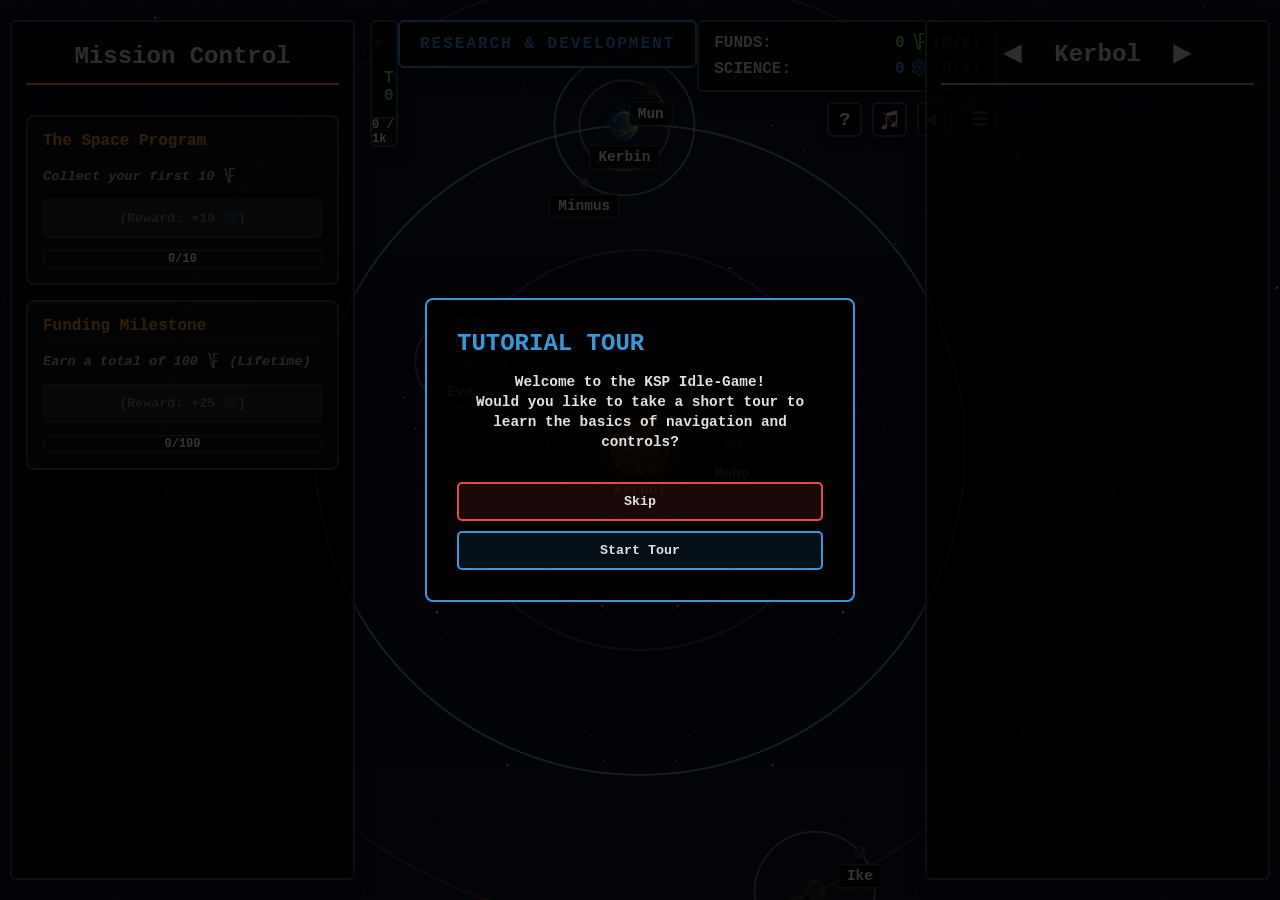
==== commit 1dd9e06d: "favicon.ico fix" ====
--- a/index.html
+++ b/index.html
@@ -6,7 +6,7 @@
     <title>Kerbal Clicker Program</title>
     <link rel="stylesheet" href="style.css">
 	<meta name="google-site-verification" content="v-sbRP_MVW_QKXDUlluKxPLDmi3a16ONl73kzOwYSAQ" />
-	<link rel="icon" href="textures\favicon.ico">
+	<link rel="icon" href="textures/favicon.ico">
 </head>
 <body>
     <main id="game-container">
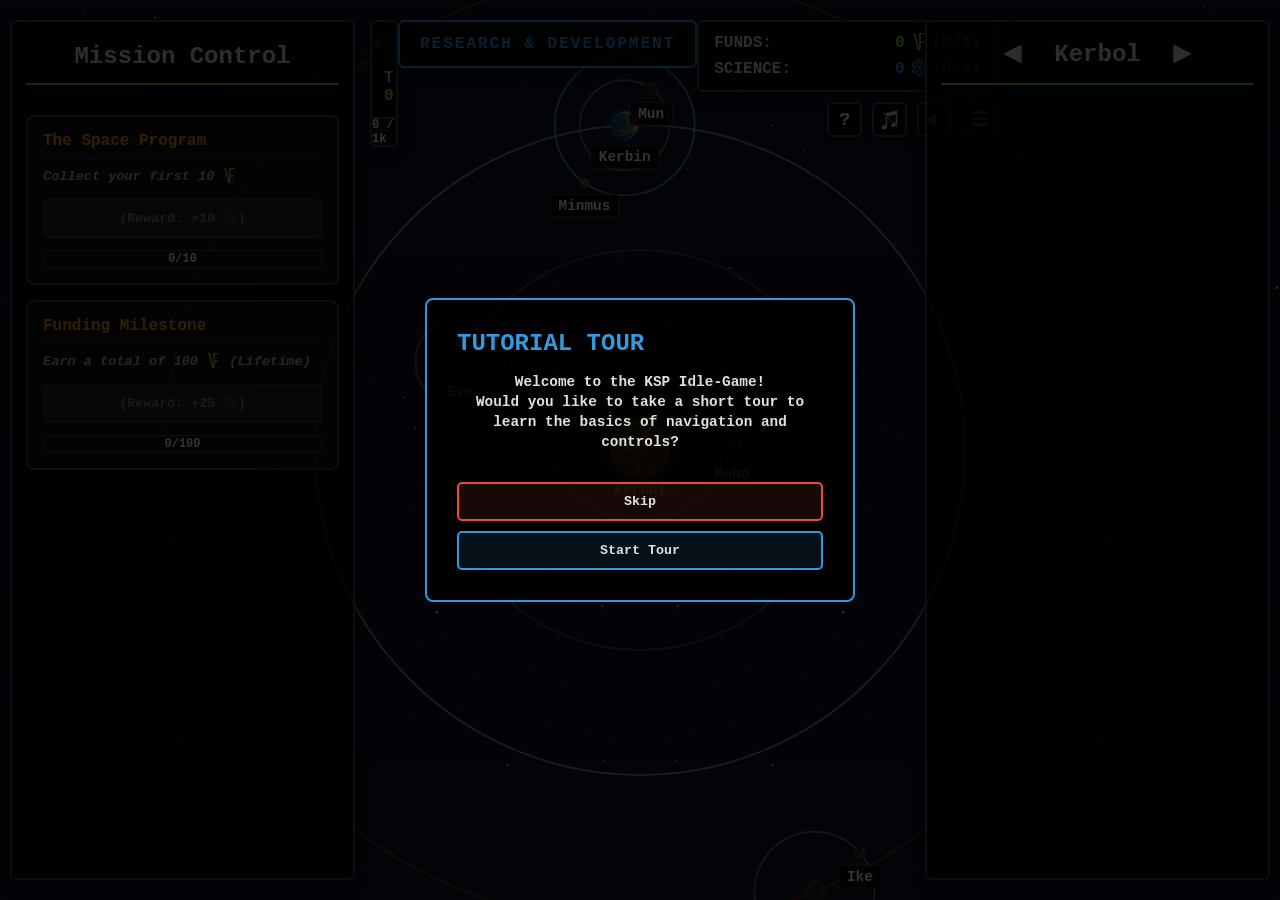
==== commit d92f2ea6: "favicon.ico fix 2" ====
--- a/index.html
+++ b/index.html
@@ -6,7 +6,7 @@
     <title>Kerbal Clicker Program</title>
     <link rel="stylesheet" href="style.css">
 	<meta name="google-site-verification" content="v-sbRP_MVW_QKXDUlluKxPLDmi3a16ONl73kzOwYSAQ" />
-	<link rel="icon" href="textures/favicon.ico">
+	<link rel="icon" href="textures/favicon.png">
 </head>
 <body>
     <main id="game-container">
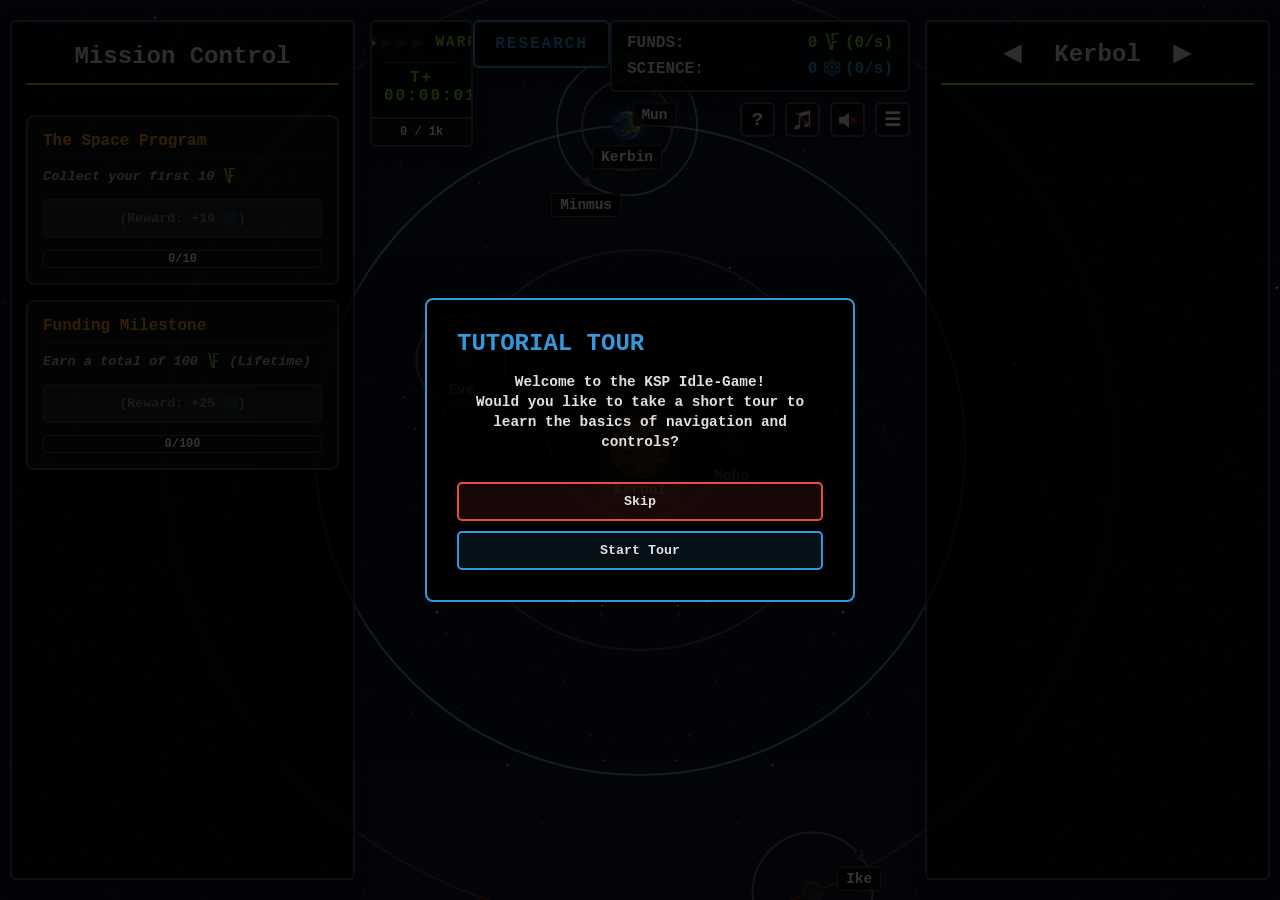
==== commit c09fffd6: "Research Button variabler Text" ====
--- a/index.html
+++ b/index.html
@@ -147,7 +147,10 @@
 				
 				<div id="rnd-content">
 					<button id="btn-rnd" class="ksp-button">
-						<div id="btn-text">RESEARCH & DEVELOPMENT</div>
+						<div id="btn-text">
+							<span class="rnd-text-long">RESEARCH &amp; DEVELOPMENT</span>
+							<span class="rnd-text-short">RESEARCH</span>
+						</div>
 						<div id="rnd-indicator" class="hidden">!</div>
 					</button>
 				</div>	
--- a/style.css
+++ b/style.css
@@ -333,6 +333,23 @@
 #btn-rnd:has(#rnd-indicator:not(.hidden)) #btn-text {
     border-right: none;
     border-radius: 6px 0 0 6px;
+}
+
+/* =========================================
+   Responsive R&D Button Text (Desktop)
+   ========================================= */
+.rnd-text-short {
+    display: none;
+}
+
+/* Passe die 1450px an, falls es auf deinem Monitor früher oder später gequetscht wirkt */
+@media screen and (max-width: 1600px) {
+    .rnd-text-long {
+        display: none;
+    }
+    .rnd-text-short {
+        display: inline;
+    }
 }
 
 #rnd-indicator {
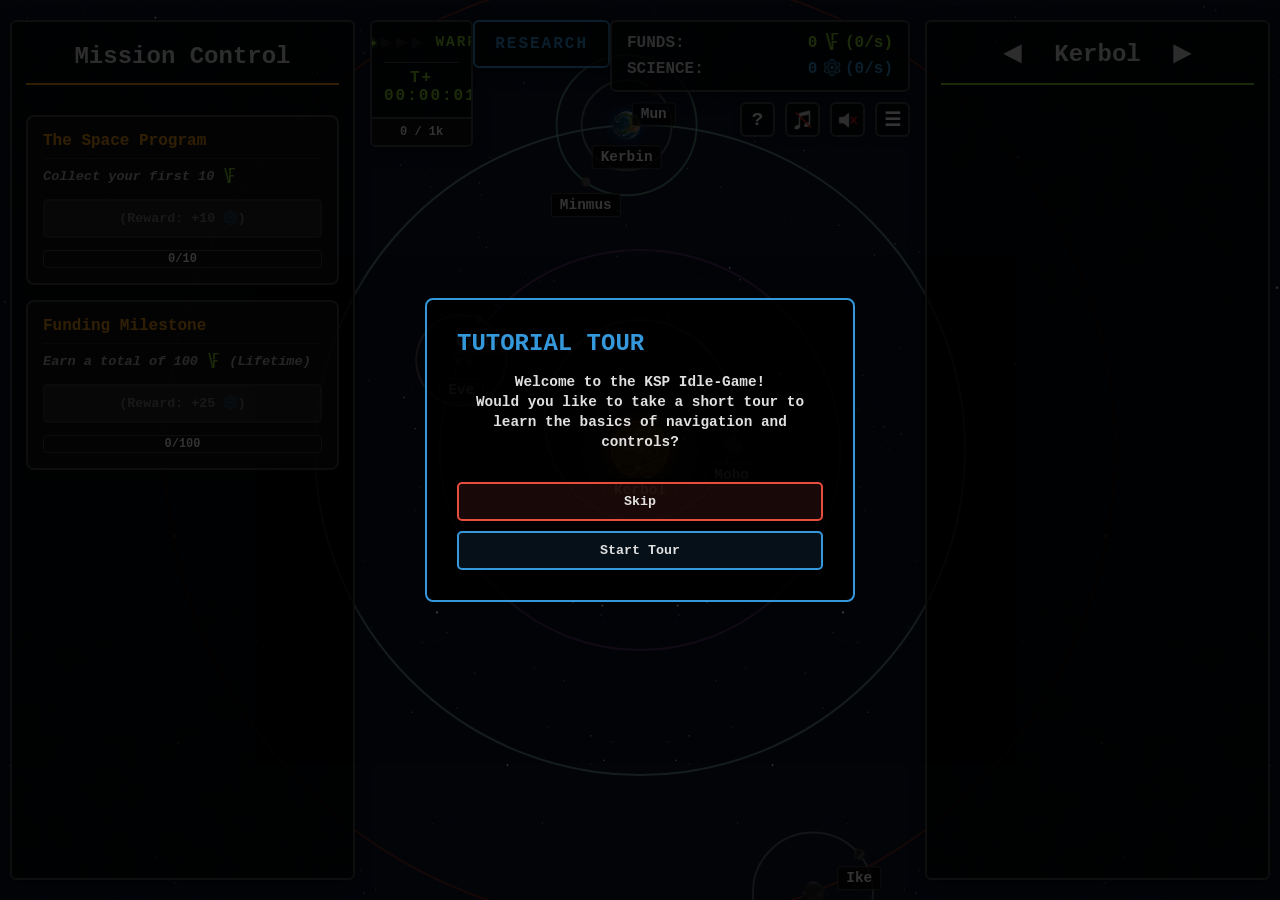
==== commit e8b7058a: "Mobile UI Umsetzung sowie ein paar kleinere UI Verbesserungen für die Desktop UI" ====
--- a/index.html
+++ b/index.html
@@ -10,6 +10,15 @@
 </head>
 <body>
     <main id="game-container">
+		<div id="mobile-tab-nav" class="hidden-desktop">
+            <button id="tab-mission" class="mobile-tab active" onclick="switchMobileTab('mission')">Missions</button>
+            <button id="tab-action" class="mobile-tab" onclick="switchMobileTab('action')">Economy</button>
+			<button id="tab-rnd" class="mobile-tab" onclick="document.getElementById('btn-rnd').click()">
+				<div id="mobile-tab-rnd-text">RESEARCH</div>
+				<div id="mobile-rnd-indicator" class="hidden">!</div>
+			</button>
+        </div>
+	
         <aside id="mission-panel" class="side-panel">
             <h2 id="leftPanel-title">Mission Control</h2>
             <div id="missions-container">
--- a/style.css
+++ b/style.css
@@ -1,123 +1,123 @@
 :root {
-    --ksp-green: #8ada31;
-    --ksp-orange: #f39c12;
-    --space-bg: #0b0f19;
-    --panel-bg: rgba(20, 30, 45, 0.9);
-    --text-main: #e0e0e0;
-    --ksp-blue: #3498db;
+	--ksp-green: #8ada31;
+	--ksp-orange: #f39c12;
+	--space-bg: #0b0f19;
+	--panel-bg: rgba(20, 30, 45, 0.9);
+	--text-main: #e0e0e0;
+	--ksp-blue: #3498db;
 	--ksp-red: #e74c3c;
 }
 
 * { box-sizing: border-box; margin: 0; padding: 0; font-family: 'Courier New', Courier, monospace; font-weight: bold; }
 
 body {
-    background-color: var(--space-bg);
-    color: var(--text-main);
-    overflow: hidden;
-    display: flex;
-    flex-direction: column;
-    height: 100vh;
+	background-color: var(--space-bg);
+	color: var(--text-main);
+	overflow: hidden;
+	display: flex;
+	flex-direction: column;
+	height: 100vh;
 }
 
 .svg-orbit {
-    /* Skaliert die Strichstärke exakt wie die alten DIV-Orbits und die Transfer-Route */
-    stroke-width: calc(2px * var(--inv-scale, 1));
+	/* Skaliert die Strichstärke exakt wie die alten DIV-Orbits und die Transfer-Route */
+	stroke-width: calc(2px * var(--inv-scale, 1));
 }
 
 .svg-orbit-highlight {
-    stroke: var(--ksp-green) !important;
+	stroke: var(--ksp-green) !important;
 }
 
 /* =========================================
    Interplanetares Transfer Visual
    ========================================= */
 #transfer-layer {
-    position: absolute;
-    top: 50%;
-    left: 50%;
-    width: 0;
-    height: 0;
-    z-index: 45; /* Unter den Planeten (50+), über den Orbits */
-    pointer-events: none;
-    overflow: visible;
+	position: absolute;
+	top: 50%;
+	left: 50%;
+	width: 0;
+	height: 0;
+	z-index: 45; /* Unter den Planeten (50+), über den Orbits */
+	pointer-events: none;
+	overflow: visible;
 }
 
 .transfer-path {
-    fill: none;
-    stroke: rgba(1, 255, 255, 0.8);
-    /* Nutzt nun die gleiche Skalierungs-Variable wie die Orbits */
-    stroke-width: calc(2px * var(--inv-scale, 1));
-    opacity: 0.7;
+	fill: none;
+	stroke: rgba(1, 255, 255, 0.8);
+	/* Nutzt nun die gleiche Skalierungs-Variable wie die Orbits */
+	stroke-width: calc(2px * var(--inv-scale, 1));
+	opacity: 0.7;
 }
 
 .transfer-rocket {
-    position: absolute;
-    width: 19px;
-    height: 8px;
-    z-index: 46;
-    pointer-events: none;
-    display: flex;
-    align-items: center;
-    justify-content: center;
-    transform-origin: center center;
+	position: absolute;
+	width: 19px;
+	height: 8px;
+	z-index: 46;
+	pointer-events: none;
+	display: flex;
+	align-items: center;
+	justify-content: center;
+	transform-origin: center center;
 	background-image: url('textures/Rocket.png');
 	background-size: 19px 8px;
 	will-change: background-position, background-size;
 }
 
 #rocket-card {
-    border: 2px solid var(--ksp-green);
-    margin-bottom: 15px; 
-    overflow: hidden; /* Schneidet alles exakt passend an der Rahmenkante ab */
-    padding: 0; /* Padding muss in den inneren Container verschoben werden */
+	border: 2px solid var(--ksp-green);
+	margin-bottom: 15px; 
+	overflow: hidden; /* Schneidet alles exakt passend an der Rahmenkante ab */
+	padding: 0; /* Padding muss in den inneren Container verschoben werden */
 }
 
 #launchpad-label {
-    background-color: var(--ksp-green);
-    color: #111;
-    padding: 3px 0;
-    text-align: center;
-    font-size: 0.75rem;
-    font-weight: bold;
-    letter-spacing: 2px;
-    width: 100%;
-    box-sizing: border-box;
+	background-color: var(--ksp-green);
+	color: #111;
+	padding: 3px 0;
+	text-align: center;
+	font-size: 0.75rem;
+	font-weight: bold;
+	letter-spacing: 2px;
+	width: 100%;
+	box-sizing: border-box;
 }
 
 #rocket-content {
-    padding: 15px; /* Passe diesen Wert an dein ursprüngliches #rocket-card Padding an */
+	padding: 15px; /* Passe diesen Wert an dein ursprüngliches #rocket-card Padding an */
 }
 
 .resource-icon {
-    height: 1.1em;
-    width: 1.1em;
-    vertical-align: middle;
-    margin-top: -0.15em; 
-    display: inline-block;
-    object-fit: contain;
+	height: 1.1em;
+	width: 1.1em;
+	vertical-align: middle;
+	margin-top: -0.15em; 
+	display: inline-block;
+	object-fit: contain;
 }
 
 #top-bar {
-    background: #000;
-    border-bottom: 2px solid #333;
-    padding: 15px 30px;
-    display: flex;
-    align-items: center;
-    gap: 30px;
-    justify-content: space-between;
-    font-size: 1.2rem;
-    z-index: 10;
+	background: #000;
+	border-bottom: 2px solid #333;
+	padding: 15px 30px;
+	display: flex;
+	align-items: center;
+	gap: 30px;
+	justify-content: space-between;
+	font-size: 1.2rem;
+	z-index: 10;
 }
 
 .resource-box {
-    display: flex;
-    align-items: center;
-    gap: 6px;
+	display: flex;
+	align-items: center;
+	gap: 6px;
 	width: 100%;
 }
 
 .label {
-    margin-right: auto;
+	margin-right: auto;
 }
 
 .text-blue { color: var(--ksp-blue) !important; }
@@ -126,103 +126,103 @@
 .currency { color: #888 !important; }
 
 #game-container {
-    display: block;
-    flex: 1;
-    position: relative;
-    height: calc(100vh - 80px);
+	display: block;
+	flex: 1;
+	position: relative;
+	height: calc(100vh - 80px);
 }
 
 #solar-system-map {
-    position: absolute;
-    top: 0;
-    left: 0;
-    width: 100%;
-    background-color: var(--space-bg);
-    background-image: url('textures/Star_Background_Square_Repeatable.png');
-    background-repeat: repeat;
-    background-position: center center;
-    height: 100%;
-    z-index: 1;
-    overflow: hidden;
-    cursor: grab;
+	position: absolute;
+	top: 0;
+	left: 0;
+	width: 100%;
+	background-color: var(--space-bg);
+	background-image: url('textures/Star_Background_Square_Repeatable.png');
+	background-repeat: repeat;
+	background-position: center center;
+	height: 100%;
+	z-index: 1;
+	overflow: hidden;
+	cursor: grab;
 	will-change: background-position, background-size;	
 }
 
 #solar-system-map:active {
-    cursor: grabbing;   
+	cursor: grabbing;   
 }
 
 .sun {
-    width: 60px;
-    height: 60px;
-    background-image: url('textures/kerbol_Stylized_Transparent.png');
+	width: 60px;
+	height: 60px;
+	background-image: url('textures/kerbol_Stylized_Transparent.png');
 	background-size: cover;
-    background-position: center;
-    background-repeat: no-repeat;
-    border-radius: 50%;
-    box-shadow: 0 0 40px #f18e0f;
-    position: absolute;
-    cursor: pointer;
-    transition: box-shadow 0.3s;
-}
-
-#kerbol:hover {
-    box-shadow: 0 0 25px rgba(255, 255, 255, 0.8);
+	background-position: center;
+	background-repeat: no-repeat;
+	border-radius: 50%;
+	box-shadow: 0 0 40px #f18e0f;
+	position: absolute;
+	cursor: pointer;
+	transition: box-shadow 0.3s;
+}
+
+@media (hover: hover) and (pointer: fine) {
+	#kerbol:hover {box-shadow: 0 0 25px rgba(255, 255, 255, 0.8); }
 }
 
 /* Der Wrapper übernimmt Position und Dimensionen */
 .planet-wrapper {
-    position: absolute;
-    left: 50%;
-    transform: translateX(-50%);
-    pointer-events: none; /* Klicks an Kinder durchreichen */
+	position: absolute;
+	left: 50%;
+	transform: translateX(-50%);
+	pointer-events: none; /* Klicks an Kinder durchreichen */
 }
 
 /* Planet füllt den Wrapper komplett aus */
 .planet {
-    width: 100%;
-    height: 100%;
-    border-radius: 50%;
-    cursor: pointer;
-    transition: box-shadow 0.2s, filter 0.2s;
-    pointer-events: auto; /* Klicks nur auf dem Planetenkörper erlauben */
+	width: 100%;
+	height: 100%;
+	border-radius: 50%;
+	cursor: pointer;
+	transition: box-shadow 0.2s, filter 0.2s;
+	pointer-events: auto; /* Klicks nur auf dem Planetenkörper erlauben */
 	background-size: cover;
-    background-position: center;
-    background-repeat: no-repeat;
+	background-position: center;
+	background-repeat: no-repeat;
 }
 
 /* Filter greift jetzt nur noch auf den Körper, nicht auf Monde/Labels */
 .planet.locked {
-    filter: grayscale(100%) brightness(0.4);
+	filter: grayscale(100%) brightness(0.4);
 }
 
 #zoom-label {
-    color: var(--ksp-green);
-    font-size: 0.9rem;
-    font-weight: bold;
-    white-space: nowrap;
-    letter-spacing: 2px;
-    margin: 0;
+	color: var(--ksp-green);
+	font-size: 0.9rem;
+	font-weight: bold;
+	white-space: nowrap;
+	letter-spacing: 2px;
+	margin: 0;
 }
 
 #zoom-slider {
-    width: 100%;
-    accent-color: #333;
-    background: #222;
-    height: 6px;
-    border-radius: 3px;
-    cursor: pointer;
-    outline: none;
+	width: 100%;
+	accent-color: #333;
+	background: #222;
+	height: 6px;
+	border-radius: 3px;
+	cursor: pointer;
+	outline: none;
 }
 
 #map-content {
-    width: 100%;
-    height: 100%;
-    display: flex;          
-    align-items: center;    
-    justify-content: center;  
-    position: relative;
-    transform-origin: center center;
+	width: 100%;
+	height: 100%;
+	display: flex;		  
+	align-items: center;	
+	justify-content: center;  
+	position: relative;
+	transform-origin: center center;
 }
 
 #leftPanel-title {
@@ -235,189 +235,195 @@
 }
 
 #map-controls {
-    position: absolute;
-    bottom: 20px;
-    right: 20px;
-    height: 40px; 
-    padding: 21px 15px;
-    border-radius: 6px;
-    display: flex;
-    flex-direction: row;
-    align-items: center;
-    gap: 10px;
-    z-index: 5;
-    pointer-events: auto;
-    box-sizing: border-box;
-    display: none; 
-    transition: right 0.2s ease;
+	position: absolute;
+	bottom: 20px;
+	right: 20px;
+	height: 40px; 
+	padding: 21px 15px;
+	border-radius: 6px;
+	display: flex;
+	flex-direction: row;
+	align-items: center;
+	gap: 10px;
+	z-index: 5;
+	pointer-events: auto;
+	box-sizing: border-box;
+	display: none; 
+	transition: right 0.2s ease;
 }
 
 #resource-display {
-    background: rgba(0, 0, 0, 0.8);
-    border: 2px solid #444;
-    padding: 12px 15px;
-    border-radius: 6px;
+	background: rgba(0, 0, 0, 0.8);
+	border: 2px solid #444;
+	padding: 12px 15px;
+	border-radius: 6px;
 	display: grid;
-    grid-template-columns: 1fr auto auto;
-    align-items: center; 
-    gap: 8px 4px;       
+	grid-template-columns: 1fr auto auto;
+	align-items: center; 
+	gap: 8px 4px;	   
 	box-shadow: 0 4px 15px rgba(0, 0, 0, 0.6);
 	min-width: 300px;
 }
 
 .resource-sum {
-    display: flex;
-    justify-content: flex-end;
-    align-items: center;
-    gap: 6px;
-    white-space: nowrap; 
+	display: flex;
+	justify-content: flex-end;
+	align-items: center;
+	gap: 6px;
+	white-space: nowrap; 
 }
 
 .resource-income {
-    display: flex;
-    justify-content: flex-end;
-    align-items: center;
-    white-space: nowrap;
+	display: flex;
+	justify-content: flex-end;
+	align-items: center;
+	white-space: nowrap;
 }
 
 #btn-rnd {
 	height: 48px;
-    margin: 0;
-    padding: 0;
-    background: transparent;
-    border: none;
-    display: flex;
-    align-items: center;
-    cursor: pointer;
-    transition: transform 0.1s;
+	margin: 0;
+	padding: 0;
+	background: transparent;
+	border: none;
+	display: flex;
+	align-items: center;
+	cursor: pointer;
+	transition: transform 0.1s;
 	box-sizing: border-box;
 }
 
 #btn-rnd:hover {
-    transform: scale(1.01);
+	transform: scale(1.01);
 }
 
 #btn-rnd:active {
-    transform: scale(0.99);
+	transform: scale(0.99);
 }
 
 /* 1. Linker Teil: Text-Bereich */
 #btn-text {
-    flex: 1;
+	flex: 1;
 	height: 100%;
-    padding: 0 20px;
-    background: rgba(0, 0, 0, 0.8);
-    border: 2px solid var(--ksp-blue);
-    border-radius: 6px; /* Standardmäßig komplett abgerundet */
-    display: flex;
-    align-items: center;
-    justify-content: center;
-    font-size: 1rem;
-    font-weight: bold;
-    letter-spacing: 2px;
-    color: var(--ksp-blue);
-    box-shadow: 0 4px 15px rgba(0, 0, 0, 0.6);
-    box-sizing: border-box;
-    transition: background 0.1s;
+	padding: 0 20px;
+	background: rgba(0, 0, 0, 0.8);
+	border: 2px solid var(--ksp-blue);
+	border-radius: 6px; /* Standardmäßig komplett abgerundet */
+	display: flex;
+	align-items: center;
+	justify-content: center;
+	font-size: 1rem;
+	font-weight: bold;
+	letter-spacing: 2px;
+	color: var(--ksp-blue);
+	box-shadow: 0 4px 15px rgba(0, 0, 0, 0.6);
+	box-sizing: border-box;
+	transition: background 0.1s;
 	white-space: nowrap;
 }
 
 #btn-rnd:hover #btn-text {
-    background: rgba(52, 152, 219, 0.15);
+	background: rgba(52, 152, 219, 0.15);
 }
 
 #btn-rnd:hover #rnd-indicator {
-    background: rgba(52, 152, 219, 0.15);
+	background: rgba(52, 152, 219, 0.15);
 }
 
 #btn-rnd:has(#rnd-indicator:not(.hidden)) #btn-text {
-    border-right: none;
-    border-radius: 6px 0 0 6px;
+	border-right: none;
+	border-radius: 6px 0 0 6px;
 }
 
 /* =========================================
    Responsive R&D Button Text (Desktop)
    ========================================= */
 .rnd-text-short {
-    display: none;
+	display: none;
 }
 
 /* Passe die 1450px an, falls es auf deinem Monitor früher oder später gequetscht wirkt */
 @media screen and (max-width: 1600px) {
-    .rnd-text-long {
-        display: none;
-    }
-    .rnd-text-short {
-        display: inline;
-    }
+	.rnd-text-long {
+		display: none;
+	}
+	.rnd-text-short {
+		display: inline;
+	}
 }
 
 #rnd-indicator {
-    height: 100%;
-    width: 40px;
+	height: 100%;
+	width: 40px;
 	flex-shrink: 0;
-    background: rgba(0, 0, 0, 0.8);
-    border: 2px solid var(--ksp-blue);
-    border-radius: 0 6px 6px 0;
-    display: flex;
-    align-items: center;
-    justify-content: center;
-    color: var(--ksp-blue);
-    font-size: 1.6rem;
-    font-weight: bold;
-    line-height: 1;
-    box-shadow: 5px 4px 15px rgba(0, 0, 0, 0.6);
-    box-sizing: border-box;
+	background: rgba(0, 0, 0, 0.8);
+	border: 2px solid var(--ksp-blue);
+	border-radius: 0 6px 6px 0;
+	display: flex;
+	align-items: center;
+	justify-content: center;
+	color: var(--ksp-blue);
+	font-size: 1.6rem;
+	font-weight: bold;
+	line-height: 1;
+	box-shadow: 5px 4px 15px rgba(0, 0, 0, 0.6);
+	box-sizing: border-box;
 }
 
 #rnd-indicator.hidden {
-    display: none;
+	display: none;
 }
 
 
 .planet-hidden {
-    display: none;
+	display: none;
 }
 
 /* Moho */
 #wrapper-moho { 
-    width: 22px; 
-    height: 22px; 
-    top: -11px; 
+	width: 22px; 
+	height: 22px; 
+	top: -11px; 
 }
 .planet-moho {
-    background-image: url('textures/Moho_Stylized_Transparent.png');
+	background-image: url('textures/Moho_Stylized_Transparent.png');
 	/* Invertierung der Container-Stauchung per JS-Variable. Hält den Planeten rund! */
-    transform: scaleX(var(--moho-inv-scale-x));
-}
-#planet-moho:hover { box-shadow: 0 0 25px rgba(255, 255, 255, 0.8); }
+	transform: scaleX(var(--moho-inv-scale-x));
+}
+@media (hover: hover) and (pointer: fine) {
+	#planet-moho:hover { box-shadow: 0 0 25px rgba(255, 255, 255, 0.8); }
+}
 
 /* Eve */
 #wrapper-eve {
 	width: 24px; 
-    height: 24px;
+	height: 24px;
 	top: -12px;
 }
 .planet-eve {
-    background-image: url('textures/Eve_Stylized_Transparent.png');
+	background-image: url('textures/Eve_Stylized_Transparent.png');
 	box-shadow: 0 0 10px rgba(107, 60, 115, 0.8);
 }
-#planet-eve:hover { box-shadow: 0 0 25px rgba(255, 255, 255, 0.8); }
+@media (hover: hover) and (pointer: fine) {
+    #planet-eve:hover { box-shadow: 0 0 25px rgba(255, 255, 255, 0.8) }
+}
 
 #planet-eve:has(#planet-gilly:hover) {
-    box-shadow: 0 0 5px #2f9dff87;
+	box-shadow: 0 0 5px #2f9dff87;
 }
 
 /* Gilly */
 #wrapper-gilly {
 	width: 10px; 
-    height: 10px; 
-    top: -5px;
+	height: 10px; 
+	top: -5px;
 }
 .planet-gilly {
-    background-image: url('textures/Gilly_Stylized_Transparent.png');
-}
-#planet-gilly:hover { box-shadow: 0 0 25px rgba(255, 255, 255, 0.8); }
+	background-image: url('textures/Gilly_Stylized_Transparent.png');
+}
+@media (hover: hover) and (pointer: fine) {
+	#planet-gilly:hover { box-shadow: 0 0 25px rgba(255, 255, 255, 0.8); }
+}
 
 /* Kerbin */
 #wrapper-kerbin {
@@ -426,357 +432,391 @@
 	top: -14px;
 }
 .planet-kerbin {
-    background-image: url('textures/Kerbin_Stylized_Transparent.png');
-    box-shadow: 0 0 10px rgba(0, 150, 255, 0.5);
-}
-#planet-kerbin:hover {box-shadow: 0 0 25px rgba(255, 255, 255, 0.8); }
+	background-image: url('textures/Kerbin_Stylized_Transparent.png');
+	box-shadow: 0 0 10px rgba(0, 150, 255, 0.5);
+}
+@media (hover: hover) and (pointer: fine) {
+    #planet-kerbin:hover {box-shadow: 0 0 25px rgba(255, 255, 255, 0.8); }
+}
 
 #planet-kerbin:has(#planet-mun:hover) {
-    box-shadow: 0 0 5px #2f9dff87;
+	box-shadow: 0 0 5px #2f9dff87;
 }
 
 #planet-kerbin:has(#planet-minmus:hover) {
-    box-shadow: 0 0 5px #2f9dff87;
+	box-shadow: 0 0 5px #2f9dff87;
 }
 
 /* Mun */
 #wrapper-mun {
 	width: 14px; 
-    height: 14px; 
+	height: 14px; 
 	top: -7px;
 }
 .planet-mun {
-    background-image: url('textures/Mun_Stylized_Transparent.png');
-}
-#planet-mun:hover { box-shadow: 0 0 25px rgba(255, 255, 255, 0.8); }
+	background-image: url('textures/Mun_Stylized_Transparent.png');
+}
+@media (hover: hover) and (pointer: fine) {
+	#planet-mun:hover { box-shadow: 0 0 25px rgba(255, 255, 255, 0.8); }
+}
 
 /* Minmus */
 #wrapper-minmus {
 	width: 10px; 
-    height: 10px; 
-    top: -5px;
+	height: 10px; 
+	top: -5px;
 }
 .planet-minmus {
-    background-image: url('textures/Minmus_Stylized_Transparent.png');
-}
-#planet-minmus:hover { box-shadow: 0 0 25px rgba(255, 255, 255, 0.8); }
+	background-image: url('textures/Minmus_Stylized_Transparent.png');
+}
+@media (hover: hover) and (pointer: fine) {
+	#planet-minmus:hover { box-shadow: 0 0 25px rgba(255, 255, 255, 0.8); }
+}
 
 /* Duna */
 #wrapper-duna { 
-    width: 22px; 
-    height: 22px; 
-    top: -11px; 
+	width: 22px; 
+	height: 22px; 
+	top: -11px; 
 }
 .planet-duna {
-    background-image: url('textures/Duna_Stylized_Transparent.png');
-    box-shadow: 0 0 5px rgba(203, 75, 22, 1);
-}
-#planet-duna:hover { box-shadow: 0 0 25px rgba(255, 255, 255, 0.8); }
+	background-image: url('textures/Duna_Stylized_Transparent.png');
+	box-shadow: 0 0 5px rgba(203, 75, 22, 1);
+}
+@media (hover: hover) and (pointer: fine) {
+	#planet-duna:hover { box-shadow: 0 0 25px rgba(255, 255, 255, 0.8); }
+}
 
 #planet-duna:has(#planet-ike:hover) {
-    box-shadow: 0 0 5px rgba(203, 75, 22, 1);
+	box-shadow: 0 0 5px rgba(203, 75, 22, 1);
 }
 
 /* Ike */
 #wrapper-ike { 
-    width: 12px; 
-    height: 12px; 
-    top: -6px; 
+	width: 12px; 
+	height: 12px; 
+	top: -6px; 
 }
 .planet-ike {
-    background-image: url('textures/Ike_Stylized_Transparent.png');
-}
-#planet-ike:hover { box-shadow: 0 0 25px rgba(255, 255, 255, 0.8); }
+	background-image: url('textures/Ike_Stylized_Transparent.png');
+}
+@media (hover: hover) and (pointer: fine) {
+	#planet-ike:hover { box-shadow: 0 0 25px rgba(255, 255, 255, 0.8); }
+}
 
 /* Dres */
 #wrapper-dres { 
-    width: 22px; 
-    height: 22px; 
-    top: -11px; 
+	width: 22px; 
+	height: 22px; 
+	top: -11px; 
 }
 .planet-dres {
-    background-image: url('textures/Dres_Stylized_Transparent.png');
+	background-image: url('textures/Dres_Stylized_Transparent.png');
 	/* Invertierung der Container-Stauchung per JS-Variable. Hält den Planeten rund! */
-    transform: scaleX(var(--dres-inv-scale-x));
-}
-#planet-dres:hover { box-shadow: 0 0 25px rgba(255, 255, 255, 0.8); }
-
+	transform: scaleX(var(--dres-inv-scale-x));
+}
+@media (hover: hover) and (pointer: fine) {
+	#planet-dres:hover { box-shadow: 0 0 25px rgba(255, 255, 255, 0.8); }
+}
 
 /* Jool */
 #wrapper-jool {
 	width: 44px; 
-    height: 44px;
+	height: 44px;
 	top: -22px;	
 }
 .planet-jool {
-    background-image: url('textures/Jool_Stylized_Transparent.png');
-    box-shadow: 0 0 5px rgba(100, 255, 100, 1);
-}
-#planet-jool:hover { box-shadow: 0 0 25px rgba(255, 255, 255, 0.8); }
+	background-image: url('textures/Jool_Stylized_Transparent.png');
+	box-shadow: 0 0 5px rgba(100, 255, 100, 1);
+}
+@media (hover: hover) and (pointer: fine) {
+	#planet-jool:hover { box-shadow: 0 0 25px rgba(255, 255, 255, 0.8); }
+}
 
 #planet-jool:has(#planet-laythe:hover) {
-    box-shadow: 0 0 20px rgba(100, 255, 100, 0.5);
+	box-shadow: 0 0 20px rgba(100, 255, 100, 0.5);
 }
 
 #planet-jool:has(#planet-vall:hover) {
-    box-shadow: 0 0 20px rgba(100, 255, 100, 0.5);
+	box-shadow: 0 0 20px rgba(100, 255, 100, 0.5);
 }
 
 #planet-jool:has(#planet-tylo:hover) {
-    box-shadow: 0 0 20px rgba(100, 255, 100, 0.5);
+	box-shadow: 0 0 20px rgba(100, 255, 100, 0.5);
 }
 
 #planet-jool:has(#planet-bop:hover) {
-    box-shadow: 0 0 20px rgba(100, 255, 100, 0.5);
+	box-shadow: 0 0 20px rgba(100, 255, 100, 0.5);
 }
 
 #planet-jool:has(#planet-pol:hover) {
-    box-shadow: 0 0 20px rgba(100, 255, 100, 0.5);
+	box-shadow: 0 0 20px rgba(100, 255, 100, 0.5);
 }
 
 /* Laythe */
 #wrapper-laythe {
 	width: 12px; 
-    height: 12px; 
+	height: 12px; 
 	top: -6px;
 }
 .planet-laythe {
-    background-image: url('textures/Laythe_Stylized_Transparent.png');
+	background-image: url('textures/Laythe_Stylized_Transparent.png');
 	box-shadow: 0 0 4px rgba(18, 86, 130, 1);
 }
-#planet-laythe:hover { box-shadow: 0 0 25px rgba(255, 255, 255, 0.8); }
+@media (hover: hover) and (pointer: fine) {
+	#planet-laythe:hover { box-shadow: 0 0 25px rgba(255, 255, 255, 0.8); }
+}
 
 /* Vall */
 #wrapper-vall {
 	width: 10px; 
-    height: 10px; 
+	height: 10px; 
 	top: -5px;
 }
 .planet-vall {
-    background-image: url('textures/Vall_Stylized_Transparent.png');
-}
-#planet-vall:hover { box-shadow: 0 0 25px rgba(255, 255, 255, 0.8); }
+	background-image: url('textures/Vall_Stylized_Transparent.png');
+}
+@media (hover: hover) and (pointer: fine) {
+	#planet-vall:hover { box-shadow: 0 0 25px rgba(255, 255, 255, 0.8); }
+}
 
 /* Tylo */
 #wrapper-tylo {
 	width: 14px; 
-    height: 14px; 
+	height: 14px; 
 	top: -7px;
 }
 .planet-tylo {
-    background-image: url('textures/Tylo_Stylized_Transparent.png');
-}
-#planet-tylo:hover { box-shadow: 0 0 25px rgba(255, 255, 255, 0.8); }
+	background-image: url('textures/Tylo_Stylized_Transparent.png');
+}
+@media (hover: hover) and (pointer: fine) {
+	#planet-tylo:hover { box-shadow: 0 0 25px rgba(255, 255, 255, 0.8); }
+}
 
 /* Bop */
 #wrapper-bop {
 	width: 8px; 
-    height: 8px; 
+	height: 8px; 
 	top: -4px;
 }
 .planet-bop {
-    background-image: url('textures/Bop_Stylized_Transparent.png');
-}
-#planet-bop:hover { box-shadow: 0 0 25px rgba(255, 255, 255, 0.8); }
+	background-image: url('textures/Bop_Stylized_Transparent.png');
+}
+@media (hover: hover) and (pointer: fine) {
+	#planet-bop:hover { box-shadow: 0 0 25px rgba(255, 255, 255, 0.8); }
+}
 
 /* Pol */
 #wrapper-pol {
 	width: 6px; 
-    height: 6px; 
+	height: 6px; 
 	top: -3px;
 }
 .planet-pol {
-    background-image: url('textures/Pol_Stylized_Transparent.png');
+	background-image: url('textures/Pol_Stylized_Transparent.png');
 	/* Invertierung der Container-Stauchung per JS-Variable. Hält den Planeten rund! */
-    transform: scaleX(var(--pol-inv-scale-x));
-}
-#planet-pol:hover { box-shadow: 0 0 25px rgba(255, 255, 255, 0.8); }
+	transform: scaleX(var(--pol-inv-scale-x));
+}
+@media (hover: hover) and (pointer: fine) {
+	#planet-pol:hover { box-shadow: 0 0 25px rgba(255, 255, 255, 0.8); }
+}
 
 /* Eeloo */
 #wrapper-eeloo { 
-    width: 18px; 
-    height: 18px; 
-    top: -9px; 
+	width: 18px; 
+	height: 18px; 
+	top: -9px; 
 }
 .planet-eeloo {
-    background-image: url('textures/Eeloo_Stylized_Transparent.png');
-    /* Invertierung der Container-Stauchung per JS-Variable. Hält den Planeten rund! */
-    transform: scaleX(var(--eeloo-inv-scale-x));
-}
-#planet-eeloo:hover { box-shadow: 0 0 25px rgba(255, 255, 255, 0.8); }
+	background-image: url('textures/Eeloo_Stylized_Transparent.png');
+	/* Invertierung der Container-Stauchung per JS-Variable. Hält den Planeten rund! */
+	transform: scaleX(var(--eeloo-inv-scale-x));
+}
+@media (hover: hover) and (pointer: fine) {
+	#planet-eeloo:hover { box-shadow: 0 0 25px rgba(255, 255, 255, 0.8); }
+}
 
 #action-panel, 
 .side-panel {
-    width: 345px;
-    min-width: 345px;
-    display: flex;
-    flex-direction: column;
-    gap: 20px;
-    position: absolute;
-    z-index: 10;
-    overflow: hidden;
-    
-    background: rgba(0, 0, 0, 0.8);
-    border: 2px solid #444;
-    border-radius: 6px;
-    box-shadow: 0 4px 15px rgba(0, 0, 0, 0.6);
-    
-    margin-top: 20px;
+	width: 345px;
+	min-width: 345px;
+	display: flex;
+	flex-direction: column;
+	gap: 20px;
+	position: absolute;
+	z-index: 10;
+	overflow: hidden;
+	
+	background: rgba(0, 0, 0, 0.8);
+	border: 2px solid #444;
+	border-radius: 6px;
+	box-shadow: 0 4px 15px rgba(0, 0, 0, 0.6);
+	
+	margin-top: 20px;
 	margin-bottom: 20px;
 	margin-right: 10px;
 	margin-left: 10px;
-    height: calc(100% - 40px);
-    padding: 14px;
-    box-sizing: border-box;
+	height: calc(100% - 40px);
+	padding: 14px;
+	box-sizing: border-box;
 }
 
 #mission-panel {
-    left: 0;
-    top: 0;
+	left: 0;
+	top: 0;
 }
 
 #action-panel {
-    right: 0;
-    top: 0;
+	right: 0;
+	top: 0;
 }
 
 .hidden { display: none !important; }
 h2 { padding-bottom: 10px; margin-bottom: 10px; }
 
 .action-card {
-    background: rgba(26, 26, 26, 0.65);
-    padding: 15px;
-    border-radius: 8px;
-    border: 2px solid #444;
-    margin-bottom: 15px;
-    box-shadow: 0 4px 6px rgba(0,0,0,0.3);
+	background: rgba(26, 26, 26, 0.65);
+	padding: 15px;
+	border-radius: 8px;
+	border: 2px solid #444;
+	margin-bottom: 15px;
+	box-shadow: 0 4px 6px rgba(0,0,0,0.3);
 }
 
 .action-card h3 {
-    margin: 0 0 10px 0;
-    font-size: 1.1rem;
-    color: var(--text-main);
-    border-bottom: 1px solid rgba(255, 255, 255, 0.1);
-    padding-bottom: 8px;
+	margin: 0 0 10px 0;
+	font-size: 1.1rem;
+	color: var(--text-main);
+	border-bottom: 1px solid rgba(255, 255, 255, 0.1);
+	padding-bottom: 8px;
 }
 
 .stat-grid {
-    display: grid;
-    grid-template-columns: max-content 1fr;
-    gap: 6px 12px;
-    margin: 12px 0;
-    font-size: 0.85rem;
-    color: #bbb;
-    align-items: center;
+	display: grid;
+	grid-template-columns: max-content 1fr;
+	gap: 6px 12px;
+	margin: 12px 0;
+	font-size: 0.85rem;
+	color: #bbb;
+	align-items: center;
 }
 
 .stat-val {
-    text-align: right;
-    font-weight: bold;
-    color: #fff;
+	text-align: right;
+	font-weight: bold;
+	color: #fff;
 }
 
 .ksp-button {
-    width: 100%;
-    padding: 10px;
-    margin-top: 10px;
-    background: #333;
-    color: var(--text-main);
-    border: 2px solid #555;
-    border-radius: 5px;
-    cursor: pointer;
-    transition: all 0.2s;
-}
-
-.ksp-button:hover { background: #444; }
+	width: 100%;
+	padding: 10px;
+	margin-top: 10px;
+	background: #333;
+	color: var(--text-main);
+	border: 2px solid #555;
+	border-radius: 5px;
+	cursor: pointer;
+	transition: all 0.2s;
+}
+@media (hover: hover) and (pointer: fine) {
+	.ksp-button:hover { background: #444; }
+}
 .ksp-button:active { transform: scale(0.98); }
 .btn-green { border-color: var(--ksp-green); background: rgba(138, 218, 49, 0.1); }
-.btn-green:hover { background: rgba(138, 218, 49, 0.25); }
+@media (hover: hover) and (pointer: fine) {
+	.btn-green:hover { background: rgba(138, 218, 49, 0.25); }
+}
 .btn-orange { border-color: var(--ksp-orange); background: rgba(243, 156, 18, 0.1); }
-.btn-orange:hover { border-color: var(--ksp-orange); background: rgba(243, 156, 18, 0.25); }
+@media (hover: hover) and (pointer: fine) {
+	.btn-orange:hover { border-color: var(--ksp-orange); background: rgba(243, 156, 18, 0.25); }
+}
 .btn-red { border-color: #e74c3c; background: rgba(231, 76, 60, 0.1); }
-.btn-red:hover { background: rgba(231, 76, 60, 0.25); }
+@media (hover: hover) and (pointer: fine) {
+	.btn-red:hover { background: rgba(231, 76, 60, 0.25); }
+}
 .btn-blue { border-color: var(--ksp-blue); background: rgba(52, 152, 219, 0.1); }
-.btn-blue:hover { background: rgba(52, 152, 219, 0.25); }
+@media (hover: hover) and (pointer: fine) {
+	.btn-blue:hover { background: rgba(52, 152, 219, 0.25); }
+}
 
 .planet-label {
-    position: absolute;
-    top: 100%;
-    left: 50%;
-    transform: translateX(-50%) scale(var(--inv-scale, 1));
+	position: absolute;
+	top: 100%;
+	left: 50%;
+	transform: translateX(-50%) scale(var(--inv-scale, 1));
 	transform-origin: top center;
-    font-size: 0.9rem;
-    color: #fff;
-    background: rgba(0, 0, 0, 0.75);
-    padding: 3px 8px;
-    border-radius: 3px;
-    border: 1px solid #444;
+	font-size: 0.9rem;
+	color: #fff;
+	background: rgba(0, 0, 0, 0.75);
+	padding: 3px 8px;
+	border-radius: 3px;
+	border: 1px solid #444;
 	margin-top: 6px;
-    white-space: nowrap;
-    pointer-events: none;
+	white-space: nowrap;
+	pointer-events: none;
 	user-select: none;
 }
 .sun-label { top: auto; bottom: -22px; transform-origin: bottom center;}
 
 .floating-number {
-    position: absolute;
-    top: -27px;
-    left: 50%;
-    transform-origin: bottom center;
-    color: var(--ksp-green);
-    font-size: 1.5rem;
-    font-weight: bold;
-    text-shadow: 2px 2px 0px #000;
-    pointer-events: none;
-    animation: floatUpAndFade 0.8s ease-out forwards;
-    white-space: nowrap;
-    z-index: 100;
+	position: absolute;
+	top: -27px;
+	left: 50%;
+	transform-origin: bottom center;
+	color: var(--ksp-green);
+	font-size: 1.5rem;
+	font-weight: bold;
+	text-shadow: 2px 2px 0px #000;
+	pointer-events: none;
+	animation: floatUpAndFade 0.8s ease-out forwards;
+	white-space: nowrap;
+	z-index: 100;
 	user-select: none;
 }
 
 @keyframes floatUpAndFade {
-    0% { 
-        transform: translateX(-50%) translateY(0) scale(var(--inv-scale, 1)); 
-        opacity: 1; 
-    }
-    100% { 
-        transform: translateX(-50%) translateY(calc(-45px * var(--inv-scale, 1))) scale(var(--inv-scale, 1)); 
-        opacity: 0; 
-    }
+	0% { 
+		transform: translateX(-50%) translateY(0) scale(var(--inv-scale, 1)); 
+		opacity: 1; 
+	}
+	100% { 
+		transform: translateX(-50%) translateY(calc(-45px * var(--inv-scale, 1))) scale(var(--inv-scale, 1)); 
+		opacity: 0; 
+	}
 }
 
 .header-button { width: auto; margin-top: 0; padding: 6px 12px; font-size: 0.8rem; }
 
 .modal {
-    position: fixed;
-    top: 0; left: 0; width: 100%; height: 100%;
-    background: rgba(0, 0, 0, 0.8);
-    display: flex;
-    align-items: center;
-    justify-content: center;
-    z-index: 1000;
+	position: fixed;
+	top: 0; left: 0; width: 100%; height: 100%;
+	background: rgba(0, 0, 0, 0.8);
+	display: flex;
+	align-items: center;
+	justify-content: center;
+	z-index: 1000;
 }
 
 .modal-content {
-    background: var(--panel-bg);
-    border: 2px solid var(--ksp-blue);
-    padding: 30px;
-    width: 95vw;
-    height: 90vh;
-    max-width: none;
-    border-radius: 8px;
-    color: var(--text-main);
-	display: flex;
-    flex-direction: column;
+	background: var(--panel-bg);
+	border: 2px solid var(--ksp-blue);
+	padding: 30px;
+	width: 95vw;
+	height: 90vh;
+	max-width: none;
+	border-radius: 8px;
+	color: var(--text-main);
+	display: flex;
+	flex-direction: column;
 }
 
 .modal-header {
-    display: flex;
-    justify-content: space-between;
-    align-items: center;
-    border-bottom: 2px solid var(--ksp-blue);
-    padding-bottom: 15px;
-    margin-bottom: 20px;
+	display: flex;
+	justify-content: space-between;
+	align-items: center;
+	border-bottom: 2px solid var(--ksp-blue);
+	padding-bottom: 15px;
+	margin-bottom: 20px;
 }
 .modal-header h2 { margin: 0; padding: 0; border-bottom: none; }
 
@@ -787,251 +827,257 @@
 .esc-menu-content .modal-header { border-bottom: none; margin-bottom: 0px; }
 
 .esc-separator {
-    width: 100%;
-    height: 2px;
-    background-color: #444; /* Passend zu den bestehenden Rahmen-Farben */
-    margin: 15px 0;
+	width: 100%;
+	height: 2px;
+	background-color: #444; /* Passend zu den bestehenden Rahmen-Farben */
+	margin: 15px 0;
 }
 
 .esc-sliders {
-    display: flex;
-    flex-direction: column;
-    gap: 15px;
-    width: 100%;
-    text-align: left;
+	display: flex;
+	flex-direction: column;
+	gap: 15px;
+	width: 100%;
+	text-align: left;
 }
 
 .slider-group {
-    display: flex;
-    flex-direction: row;
-    align-items: center; /* Zentriert Icon und Slider vertikal auf einer Linie */
-    gap: 15px;
+	display: flex;
+	flex-direction: row;
+	align-items: center; /* Zentriert Icon und Slider vertikal auf einer Linie */
+	gap: 15px;
 }
 
 .slider-icon {
-    width: 24px; /* Fixe Breite, passend zur Skalierung */
-    height: 24px; /* Fixe Höhe, sichert die exakt rechteckige Form */
-    object-fit: contain; /* Verhindert Verzerrungen */
+	width: 24px; /* Fixe Breite, passend zur Skalierung */
+	height: 24px; /* Fixe Höhe, sichert die exakt rechteckige Form */
+	object-fit: contain; /* Verhindert Verzerrungen */
 }
 
 .ksp-slider {
-    flex-grow: 1; /* Der Slider füllt den restlichen verfügbaren Platz aus */
-    accent-color: var(--text-main);
-    background: #222;
-    height: 6px;
-    border-radius: 3px;
-    cursor: pointer;
-    outline: none;
+	flex-grow: 1; /* Der Slider füllt den restlichen verfügbaren Platz aus */
+	accent-color: var(--text-main);
+	background: #222;
+	height: 6px;
+	border-radius: 3px;
+	cursor: pointer;
+	outline: none;
 }
 
 #economy-section {
-    display: flex;
-    flex-direction: column;
-    flex: 1;
-    min-height: 0;
+	display: flex;
+	flex-direction: column;
+	flex: 1;
+	min-height: 0;
 }
 
 #missions-container,
 #economy-scroll-area {
-    overflow-y: auto;
+	overflow-y: auto;
 	flex: 1;
-    min-height: 0;
+	min-height: 0;
 }
 
 #economy-scroll-area {
-    flex: 1;
-    min-height: 0;
+	flex: 1;
+	min-height: 0;
 }
 
 #missions-container::-webkit-scrollbar,
 #economy-scroll-area::-webkit-scrollbar {
-    width: 22px;
+	width: 22px;
 }
 
 /* Unsichtbare Spur (Hintergrund des Scrollbalkens) */
 #missions-container::-webkit-scrollbar-track,
 #economy-scroll-area::-webkit-scrollbar-track {
-    background: rgba(0, 0, 0, 0.3);
+	background: rgba(0, 0, 0, 0.3);
 	border-radius: 10px;
-    border: 8px solid transparent;
-    background-clip: padding-box;
+	border: 8px solid transparent;
+	background-clip: padding-box;
 }
 
 /* Der sichtbare Scrollbalken */
 #missions-container::-webkit-scrollbar-thumb,
 #economy-scroll-area::-webkit-scrollbar-thumb {
-    background-color: #555; 
-    border-radius: 10px;
-    border: 8px solid transparent;
-    background-clip: padding-box;
+	background-color: #555; 
+	border-radius: 10px;
+	border: 8px solid transparent;
+	background-clip: padding-box;
 }
 
 #missions-container::-webkit-scrollbar-thumb:hover {
 	background: var(--ksp-orange);
 	border-radius: 10px;
-    border: 8px solid transparent;
-    background-clip: padding-box;
+	border: 8px solid transparent;
+	background-clip: padding-box;
 }
 
 #economy-scroll-area::-webkit-scrollbar-thumb:hover {
 	background: var(--ksp-green);
 	border-radius: 10px;
-    border: 8px solid transparent;
-    background-clip: padding-box;
+	border: 8px solid transparent;
+	background-clip: padding-box;
 }
 
 .mission-progress-container {
-    background: #111;
-    border: 1px solid #444;
-    height: 18px;
-    position: relative;
-    margin-top: 12px;
-    border-radius: 4px;
-    overflow: hidden;
-    display: flex;
-    align-items: center;
-    justify-content: center;
+	background: #111;
+	border: 1px solid #444;
+	height: 18px;
+	position: relative;
+	margin-top: 12px;
+	border-radius: 4px;
+	overflow: hidden;
+	display: flex;
+	align-items: center;
+	justify-content: center;
 }
 
 .mission-progress-bar {
-    background: var(--ksp-orange);
-	position: absolute;
-    left: 0;
-    top: 0;
-    height: 100%;
-    transition: width 0.2s ease-out;
+	background: var(--ksp-orange);
+	position: absolute;
+	left: 0;
+	top: 0;
+	height: 100%;
+	transition: width 0.2s ease-out;
 }
 
 .mission-progress-container.completed .mission-progress-bar {
-    background: var(--ksp-orange);
+	background: var(--ksp-orange);
 }
 
 .mission-progress-text {
-    position: relative;
-    z-index: 2;
-    font-size: 0.75rem;
-    color: #fff;
-    text-shadow: 1px 1px 1px #000, -1px -1px 1px #000;
+	position: relative;
+	z-index: 2;
+	font-size: 0.75rem;
+	color: #fff;
+	text-shadow: 1px 1px 1px #000, -1px -1px 1px #000;
 }
 
 .disabled-buy {
-    background-color: #444 !important;
-    color: #888 !important;
-    cursor: not-allowed !important;
-    opacity: 0.7;
-    border: 2px solid #555;
+	background-color: #444 !important;
+	color: #888 !important;
+	cursor: not-allowed !important;
+	opacity: 0.7;
+	border: 2px solid #555;
 }
 
 .panel-header-nav {
-    display: flex;
-    align-items: center;
-    justify-content: center;
-    gap: 15px;
-    border-bottom: 2px solid var(--ksp-green);
-    padding-bottom: 10px;
+	display: flex;
+	align-items: center;
+	justify-content: center;
+	gap: 15px;
+	border-bottom: 2px solid var(--ksp-green);
+	padding-bottom: 10px;
 }
 
 .panel-header-nav h2 {
-    border-bottom: none; 
-    padding-bottom: 0;
-    margin-bottom: 0;
-    text-align: center;
-    min-width: 120px;
+	border-bottom: none; 
+	padding-bottom: 0;
+	margin-bottom: 0;
+	text-align: center;
+	min-width: 120px;
 }
 
 .nav-arrow {
-    background: transparent;
-    color: var(--text-main);
-    border: none;
-    font-size: 2rem;
-    cursor: pointer;
-    transition: transform 0.1s, color 0.1s;
-}
-
-.nav-arrow:hover {
-    color: var(--ksp-green);
-    transform: scale(1.2);
+	background: transparent;
+	color: var(--text-main);
+	border: none;
+	font-size: 2rem;
+	cursor: pointer;
+	transition: transform 0.1s, color 0.1s;
+}
+
+@media (hover: hover) and (pointer: fine) {
+	.nav-arrow:hover {
+		color: var(--ksp-green);
+		transform: scale(1.2);
+	}
+}
+
+.nav-arrow:active {
+	transform: scale(0.9);
 }
 
 #time-warp-container {
-    background: rgba(0, 0, 0, 0.8);
-    border: 2px solid #444;
-    padding: 8px 12px;
-    border-radius: 6px;
-    display: flex;
-    flex-direction: column;
-    align-items: center;
-    gap: 8px;
-    box-shadow: 0 4px 15px rgba(0, 0, 0, 0.6);
-    --warp-color: var(--ksp-green);
-    width: 190px;
-    overflow: hidden; /* WICHTIG: Schneidet den integrierten Balken an den unteren runden Ecken des Containers sauber ab */
+	background: rgba(0, 0, 0, 0.8);
+	border: 2px solid #444;
+	padding: 8px 12px;
+	border-radius: 6px;
+	display: flex;
+	flex-direction: column;
+	align-items: center;
+	gap: 8px;
+	box-shadow: 0 4px 15px rgba(0, 0, 0, 0.6);
+	--warp-color: var(--ksp-green);
+	width: 190px;
+	overflow: hidden; /* WICHTIG: Schneidet den integrierten Balken an den unteren runden Ecken des Containers sauber ab */
 }
 
 /* --- Neue Regeln für den Prestige-Balken --- */
 #warp-progress-container.mission-progress-container {
-    width: calc(100% + 24px); /* Überbrückt das 12px Padding links und rechts des Parent-Containers */
-    margin-left: -12px;
-    margin-right: -12px;
-    margin-bottom: -8px; /* Überbrückt das 8px Padding unten des Parent-Containers */
-    margin-top: 4px;
-    border-radius: 0;
-    border: none;
-    border-top: 2px solid #444;
-    height: 28px; 
-    cursor: pointer;
-    transition: background-color 0.2s, border-color 0.2s;
+	width: calc(100% + 24px); /* Überbrückt das 12px Padding links und rechts des Parent-Containers */
+	margin-left: -12px;
+	margin-right: -12px;
+	margin-bottom: -8px; /* Überbrückt das 8px Padding unten des Parent-Containers */
+	margin-top: 4px;
+	border-radius: 0;
+	border: none;
+	border-top: 2px solid #444;
+	height: 28px; 
+	cursor: pointer;
+	transition: background-color 0.2s, border-color 0.2s;
 }
 
 #warp-progress-bar {
-    background: var(--ksp-blue);
-    transition: background-color 0.2s, width 0.2s ease-out;
+	background: var(--ksp-blue);
+	transition: background-color 0.2s, width 0.2s ease-out;
 }
 
 #warp-controls {
-    display: flex;
-    flex-direction: row;
-    align-items: center;
-    gap: 12px;
+	display: flex;
+	flex-direction: row;
+	align-items: center;
+	gap: 12px;
 }
 
 #mission-time {
-    font-size: 1rem;
-    font-weight: bold;
+	font-size: 1rem;
+	font-weight: bold;
 	color: var(--warp-color);
-    letter-spacing: 2px;
-    border-top: 1px solid #444;
-    padding-top: 6px;
-    width: 100%;
-    text-align: center;
+	letter-spacing: 2px;
+	border-top: 1px solid #444;
+	padding-top: 6px;
+	width: 100%;
+	text-align: center;
 	transition: color 0.3s;
 }
 
 #warp-label {
-    font-size: 0.9rem;
-    font-weight: bold;
-    color: var(--warp-color);
-    letter-spacing: 2px;
+	font-size: 0.9rem;
+	font-weight: bold;
+	color: var(--warp-color);
+	letter-spacing: 2px;
 	transition: color 0.3s;
 }
 
 #warp-triangles {
-    display: flex;
-    gap: 4px;
+	display: flex;
+	gap: 4px;
 }
 
 .warp-arrow {
-    font-size: 1.2rem;
-    color: #444; 
-    cursor: pointer;
-    user-select: none;
-    transition: color 0.1s, transform 0.1s;
+	font-size: 1.2rem;
+	color: #444; 
+	cursor: pointer;
+	user-select: none;
+	transition: color 0.1s, transform 0.1s;
 }
 
 .warp-arrow:hover { transform: scale(1.2); }
 .warp-arrow.active {
-    color: var(--warp-color);
-    text-shadow: 0 0 5px var(--warp-color);
+	color: var(--warp-color);
+	text-shadow: 0 0 5px var(--warp-color);
 	transition: color 0.3s, text-shadow 0.3s, transform 0.1s;
 }
 
@@ -1039,33 +1085,33 @@
 
 #solar-system-map.paused, 
 #solar-system-map.paused * {
-    animation-play-state: paused !important;
+	animation-play-state: paused !important;
 }
 
 #missions-container::-webkit-scrollbar-thumb:hover {
-    background-color: var(--ksp-orange);
-    border-radius: 10px;
-    border: 8px solid transparent;
-    background-clip: padding-box;
+	background-color: var(--ksp-orange);
+	border-radius: 10px;
+	border: 8px solid transparent;
+	background-clip: padding-box;
 }
 
 #game-container:has(#action-panel:not(.hidden)) #top-ui-layer {
-    right: 370px;
+	right: 370px;
 }
 
 #top-ui-layer {
-    position: absolute;
-    top: 20px;
-    left: 370px;
-    display: flex;
-    justify-content: space-between;
-    align-items: flex-start;
-    z-index: 5;
-    pointer-events: none;
+	position: absolute;
+	top: 20px;
+	left: 370px;
+	display: flex;
+	justify-content: space-between;
+	align-items: flex-start;
+	z-index: 5;
+	pointer-events: none;
 }
 
 #game-container:has(#action-panel:not(.hidden)) #map-controls {
-    right: 430px;
+	right: 430px;
 }
 
 #top-ui-layer > * { pointer-events: auto; }
@@ -1073,84 +1119,84 @@
 
 /* --- TECH TREE CSS --- */
 .tech-tree-viewport {
-    position: relative;
-    width: 100%;
-    flex-grow: 1;
-    overflow: hidden;
-    cursor: grab;
-    border-radius: 8px;
+	position: relative;
+	width: 100%;
+	flex-grow: 1;
+	overflow: hidden;
+	cursor: grab;
+	border-radius: 8px;
 }
 
 .tech-tree-viewport:active {
-    cursor: grabbing;
+	cursor: grabbing;
 }
 
 .tech-tree-canvas {
-    display: grid;
-    grid-auto-columns: min-content; 
-    gap: 40px;
-    padding: 40px;
-    position: absolute;
-    width: max-content;
-    height: max-content;
-    transform-origin: 0 0;
-    will-change: transform;
+	display: grid;
+	grid-auto-columns: min-content; 
+	gap: 40px;
+	padding: 40px;
+	position: absolute;
+	width: max-content;
+	height: max-content;
+	transform-origin: 0 0;
+	will-change: transform;
 }
 
 .tech-tier {
-    display: flex;
-    flex-direction: column;
-    justify-content: center;
-    gap: 25px;
-    min-width: 220px;
-    z-index: 1; 
-    position: relative;
+	display: flex;
+	flex-direction: column;
+	justify-content: center;
+	gap: 25px;
+	min-width: 220px;
+	z-index: 1; 
+	position: relative;
 }
 
 .upgrade-card { 
-    background: rgba(0,0,0,0.6); 
-    border: 2px solid #555; 
-    padding: 15px; 
-    border-radius: 8px; 
-    transition: border-color 0.3s;
-    width: 260px; /* Feste Breite sorgt im Grid für saubere Ausrichtung */
+	background: rgba(0,0,0,0.6); 
+	border: 2px solid #555; 
+	padding: 15px; 
+	border-radius: 8px; 
+	transition: border-color 0.3s;
+	width: 260px; /* Feste Breite sorgt im Grid für saubere Ausrichtung */
 	height: 190px;
-    z-index: 1; 
-	display: flex;
-    flex-direction: column;
+	z-index: 1; 
+	display: flex;
+	flex-direction: column;
 	user-select: none;
 }
 
 .upgrade-card .button-container {
-    margin-top: auto;
+	margin-top: auto;
 }
 
 .upgrade-card h4 { color: var(--ksp-blue); margin-bottom: 5px; font-size: 0.9rem; }
 .upgrade-card p { font-size: 0.75rem; margin-bottom: 10px; color: #ccc; }
 
 .upgrade-card.locked-tech {
-    border-color: #333;
-    background: rgba(0,0,0,0.8);
-    opacity: 0.6;
+	border-color: #333;
+	background: rgba(0,0,0,0.8);
+	opacity: 0.6;
 }
 .upgrade-card.locked-tech h4 { color: #777; }
 
 .upgrade-card.unlocked-tech {
-    border-color: var(--ksp-blue);
-    background: rgba(var(--ksp-blue), 0.08);
+	border-color: var(--ksp-blue);
+	background: rgba(var(--ksp-blue), 0.08);
 }
 .upgrade-card.unlocked-tech h4 { color: var(--ksp-blue); }
 
 .upgrade-card.available-tech {
-    border-color: var(--ksp-blue);
+	border-color: var(--ksp-blue);
 }
 
 .tech-lines {
-    position: absolute;
-    top: 0;
-    left: 0;
-    pointer-events: none;
-    z-index: 0;
+	position: absolute;
+	top: 0;
+	left: 0;
+	pointer-events: none;
+	z-index: 0;
 }
 
 .apsis-marker {
@@ -1159,30 +1205,30 @@
 	font-weight: bold;
 	color: rgba(166, 234, 11, 1) !important;
 	transform-origin: bottom center;
-    padding: 1px 2px 4px 2px;
-    z-index: -1;
-    clip-path: polygon(0 0, 100% 0, 100% 65%, 50% 100%, 0 65%);
-    user-select: none;
-    pointer-events: none;
+	padding: 1px 2px 4px 2px;
+	z-index: -1;
+	clip-path: polygon(0 0, 100% 0, 100% 65%, 50% 100%, 0 65%);
+	user-select: none;
+	pointer-events: none;
 	background-color: rgba(166, 234, 11, 0.7);
 	position: absolute;
 	top: 100%;
-    left: 50%;
-    transform: translateX(-50%) scale(var(--inv-scale, 1));
+	left: 50%;
+	transform: translateX(-50%) scale(var(--inv-scale, 1));
 }
 
 #warp-progress-container {
-    transition: all 0.2s ease;
+	transition: all 0.2s ease;
 }
 
 /* Pulsierender Hover-Effekt, wenn die Stufe bereit zum Freischalten ist */
 #warp-progress-container.ready {
-    border-top-color: 2px solid #444;
-    background-color: rgba(243, 156, 18, 0.1);
+	border-top-color: 2px solid #444;
+	background-color: rgba(243, 156, 18, 0.1);
 }
 
 #warp-progress-container.ready #warp-progress-bar {
-    background: var(--ksp-blue);
+	background: var(--ksp-blue);
 }
 
 #warp-progress-container.ready:hover {
@@ -1191,27 +1237,27 @@
 
 /* Verhindert, dass der Text im Button markiert wird, wenn man schnell klickt */
 #warp-progress-text {
-    user-select: none;
-    pointer-events: none;
+	user-select: none;
+	pointer-events: none;
 }
 .floating-warp-text {
-    position: absolute;
-    top: 100px; 
-    left: 50%;
-    transform: translateX(-50%);
-    font-size: 1.4rem;
-    font-weight: bold;
-    text-shadow: 2px 2px 0px #000, -1px -1px 0px #000;
-    pointer-events: none;
-    z-index: 100;
-    animation: warpTextPop 1.2s ease-out forwards;
-    white-space: nowrap;
+	position: absolute;
+	top: 100px; 
+	left: 50%;
+	transform: translateX(-50%);
+	font-size: 1.4rem;
+	font-weight: bold;
+	text-shadow: 2px 2px 0px #000, -1px -1px 0px #000;
+	pointer-events: none;
+	z-index: 100;
+	animation: warpTextPop 1.2s ease-out forwards;
+	white-space: nowrap;
 }
 
 @keyframes warpTextPop {
-    0% { opacity: 1; }
-    80% { opacity: 1; }
-    100% { opacity: 0; }
+	0% { opacity: 1; }
+	80% { opacity: 1; }
+	100% { opacity: 0; }
 }
 
 
@@ -1219,118 +1265,117 @@
 
 
 #planet-tooltip {
-    position: fixed;
-    background: rgba(0, 0, 0, 0.8);
-    border: 2px solid #444;
-    border-radius: 6px;
-    box-shadow: 0 4px 15px rgba(0, 0, 0, 0.6);
-    padding: 12px 15px;
-    color: var(--text-main);
-    font-size: 0.9rem;
-    line-height: 1.4;
-    max-width: 260px;
-    z-index: 9999; /* Garantiert, dass es immer im Vordergrund liegt */
-    pointer-events: none; /* Verhindert, dass das Tooltip Klicks oder Hover-Events stört */
+	position: fixed;
+	background: rgba(0, 0, 0, 0.8);
+	border: 2px solid #444;
+	border-radius: 6px;
+	box-shadow: 0 4px 15px rgba(0, 0, 0, 0.6);
+	padding: 12px 15px;
+	color: var(--text-main);
+	font-size: 0.9rem;
+	line-height: 1.4;
+	max-width: 260px;
+	z-index: 9999; /* Garantiert, dass es immer im Vordergrund liegt */
+	pointer-events: none; /* Verhindert, dass das Tooltip Klicks oder Hover-Events stört */
 }
 
 #planet-tooltip.hidden {
-    display: none !important;
+	display: none !important;
 }
 
 .buy-toggle-container {
-    position: relative;
-    display: flex;
-    background: rgba(51, 51, 51, 0.5);
-    border: 2px solid #444;
-    border-radius: 6px;
-    overflow: hidden;
-    width: 100%;
+	position: relative;
+	display: flex;
+	background: rgba(51, 51, 51, 0.5);
+	border: 2px solid #444;
+	border-radius: 6px;
+	overflow: hidden;
+	width: 100%;
 }
 
 .buy-toggle-slider {
-    position: absolute;
-    top: 0;
-    left: 0;
-    height: 100%;
-    width: 33.333%;
-    background-color: var(--ksp-green);
-    z-index: 1;
-    transition: transform 0.3s cubic-bezier(0.25, 0.1, 0.25, 1), opacity 0.3s ease;
-    opacity: 0; /* Unsichtbar, wenn kein Modus aktiv ist */
+	position: absolute;
+	top: 0;
+	left: 0;
+	height: 100%;
+	width: 33.333%;
+	background-color: var(--ksp-green);
+	z-index: 1;
+	transition: transform 0.3s cubic-bezier(0.25, 0.1, 0.25, 1), opacity 0.3s ease;
+	opacity: 0; /* Unsichtbar, wenn kein Modus aktiv ist */
 }
 
 .buy-toggle-btn {
-    flex: 1;
-    background: transparent;
-    border: none;
-    color: var(--text-main);
-    padding: 10px 0;
-    font-size: 0.9rem;
-    cursor: pointer;
-    z-index: 2; /* Bleibt über dem Slider */
-    position: relative;
-    transition: color 0.3s;
-    text-align: center;
-    outline: none;
+	flex: 1;
+	background: transparent;
+	border: none;
+	color: var(--text-main);
+	padding: 10px 0;
+	font-size: 0.9rem;
+	cursor: pointer;
+	z-index: 2; /* Bleibt über dem Slider */
+	position: relative;
+	transition: color 0.3s;
+	text-align: center;
+	outline: none;
 }
 
 .buy-toggle-btn:hover {
-    background: rgba(255, 255, 255, 0.1);
+	background: rgba(255, 255, 255, 0.1);
 }
 
 .buy-toggle-btn.active {
-    color: #111; /* Dunkle Schrift für besseren Kontrast auf dem grünen Slider */
+	color: #111; /* Dunkle Schrift für besseren Kontrast auf dem grünen Slider */
 }
 
 .buy-toggle-btn.active:hover {
-    background: transparent; 
+	background: transparent; 
 }						   
 .utility-btn {
-    width: 35px;
-    height: 35px;
-    display: flex;
-    justify-content: center;
-    align-items: center;
-    
-    background: rgba(0, 0, 0, 0.8);
-    border: 2px solid #444;
-    border-radius: 6px;
-    
-    color: #ffffff;
-    font-size: 1.2rem;
-    cursor: pointer;
-    box-shadow: 0 4px 6px rgba(0, 0, 0, 0.3);
-    transition: all 0.1s ease-in-out;
+	width: 35px;
+	height: 35px;
+	display: flex;
+	justify-content: center;
+	align-items: center;
+	
+	background: rgba(0, 0, 0, 0.8);
+	border: 2px solid #444;
+	border-radius: 6px;
+	
+	color: #ffffff;
+	font-size: 1.2rem;
+	cursor: pointer;
+	box-shadow: 0 4px 6px rgba(0, 0, 0, 0.3);
 }
 
 .utility-btn:hover {
-    filter: brightness(1.2);
-    transform: scale(1.05);
+	filter: brightness(1.2);
+	transform: scale(1.05);
 }
 
 #utility-buttons {
-    display: flex;
-    gap: 10px;
-    justify-content: flex-end;
+	display: flex;
+	gap: 10px;
+	justify-content: flex-end;
 	margin-top: 10px;
 }
 
 .utility-btn:active {
-    transform: scale(0.95);
+	transform: scale(0.95);
 }
 
 #music-icon {
-    width: 20px;
-    height: 20px;
-    display: block;
-    object-fit: contain;
+	width: 20px;
+	height: 20px;
+	display: block;
+	object-fit: contain;
 }
 
 #sound-icon {
-    width: 20px;
-    height: 20px;
-    display: block;
-    object-fit: contain;
+	width: 20px;
+	height: 20px;
+	display: block;
+	object-fit: contain;
 }
 
 .help-modal-content {
@@ -1344,31 +1389,31 @@
 .help-modal-content .modal-header { border-bottom: none; margin-bottom: 0px;}
 
 #help-modal h3 {
-    color: var(--text-main);
-    margin-top: 20px;
-    text-transform: uppercase;
+	color: var(--text-main);
+	margin-top: 20px;
+	text-transform: uppercase;
 }
 
 #help-modal .hotkeys-list {
-    margin-top: 15px;
-    display: flex;
-    flex-direction: column;
-    gap: 8px;
+	margin-top: 15px;
+	display: flex;
+	flex-direction: column;
+	gap: 8px;
 }
 
 #help-modal .hotkey-row {
-    display: flex;
-    justify-content: space-between;
-    align-items: center;
+	display: flex;
+	justify-content: space-between;
+	align-items: center;
 }
 
 #help-modal .hotkey-keys kbd {
-    background: #2a2a2a;
-    color: var(--text-main);
-    border: 1px solid #444;
-    border-radius: 4px;
-    padding: 2px 6px;
-    font-family: monospace;
+	background: #2a2a2a;
+	color: var(--text-main);
+	border: 1px solid #444;
+	border-radius: 4px;
+	padding: 2px 6px;
+	font-family: monospace;
 }
 
 /* =========================================
@@ -1376,62 +1421,62 @@
    ========================================= */
 
 #asteroid-layer {
-    position: absolute;
-    top: 50%;
-    left: 50%;
-    width: 0;
-    height: 0;
-    z-index: 50; /* Über den Orbits, unter den Planeten-Wrappern */
-    pointer-events: none; /* Blockiert keine Klicks auf darunterliegende Map-Elemente */
+	position: absolute;
+	top: 50%;
+	left: 50%;
+	width: 0;
+	height: 0;
+	z-index: 50; /* Über den Orbits, unter den Planeten-Wrappern */
+	pointer-events: none; /* Blockiert keine Klicks auf darunterliegende Map-Elemente */
 }
 
 .asteroid-group {
-    position: absolute;
-    top: 0;
-    left: 0;
-    width: 0;
-    height: 0;
-    overflow: visible;
+	position: absolute;
+	top: 0;
+	left: 0;
+	width: 0;
+	height: 0;
+	overflow: visible;
 }
 
 .asteroid-path-svg {
-    position: absolute;
-    top: 0;
-    left: 0;
-    overflow: visible;
-    pointer-events: none;
-    opacity: 0;
-    transition: opacity 0.3s ease;
+	position: absolute;
+	top: 0;
+	left: 0;
+	overflow: visible;
+	pointer-events: none;
+	opacity: 0;
+	transition: opacity 0.3s ease;
 }
 
 .asteroid-path {
-    stroke: rgba(255, 255, 255, 0.3);
-    stroke-width: 2px;
-    fill: none;
+	stroke: rgba(255, 255, 255, 0.3);
+	stroke-width: 2px;
+	fill: none;
 }
 
 .asteroid-sprite {
-    width: 100px;
-    height: 100px;
-	position: absolute;
-    top: 0;
-    left: 0;
-    background-image: url('textures/Asteriod.png');
+	width: 100px;
+	height: 100px;
+	position: absolute;
+	top: 0;
+	left: 0;
+	background-image: url('textures/Asteriod.png');
 	background-size: 32px 32px;
-    background-position: center;
+	background-position: center;
 	background-repeat: no-repeat;
-    cursor: pointer;
-    pointer-events: auto; /* Klicks und Hover für den Sprite aktivieren */
-    /* offset-path wird dynamisch via JS injiziert */
+	cursor: pointer;
+	pointer-events: auto; /* Klicks und Hover für den Sprite aktivieren */
+	/* offset-path wird dynamisch via JS injiziert */
 }
 
 .transfer-progress-bar {
-    background: var(--ksp-green);
-	position: absolute;
-    left: 0;
-    top: 0;
-    height: 100%;
-    transition: width 0.2s ease-out;
+	background: var(--ksp-green);
+	position: absolute;
+	left: 0;
+	top: 0;
+	height: 100%;
+	transition: width 0.2s ease-out;
 }
 
 #transfer-chance-text {
@@ -1440,7 +1485,7 @@
 }
 
 .planet.ghost-planet {
-    opacity: 0;
+	opacity: 0;
 }
 
 /* =========================================
@@ -1448,92 +1493,92 @@
    ========================================= */
 #solar-system-map.labels-hidden .planet-label,
 #solar-system-map.labels-hidden .sun-label {
-    display: none !important;
+	display: none !important;
 }
 
 #unlock-section {
-    display: flex;
-    flex-direction: column;
-    flex: 1;
-    overflow: hidden;
+	display: flex;
+	flex-direction: column;
+	flex: 1;
+	overflow: hidden;
 }
 
 #unlock-scroll-area {
-    display: flex;
-    flex-direction: column;
-    flex: 1;
-    overflow-y: auto;
-    overflow-x: hidden;
-    padding-right: 4px;
+	display: flex;
+	flex-direction: column;
+	flex: 1;
+	overflow-y: auto;
+	overflow-x: hidden;
+	padding-right: 4px;
 }
 
 #unlock-scroll-area::-webkit-scrollbar {
-    width: 22px;
+	width: 22px;
 }
 
 #unlock-scroll-area::-webkit-scrollbar-track {
 	background: rgba(0, 0, 0, 0.3);
 	border-radius: 10px;
-    border: 8px solid transparent;
-    background-clip: padding-box;
+	border: 8px solid transparent;
+	background-clip: padding-box;
 }
 
 #unlock-scroll-area::-webkit-scrollbar-thumb {
-    background-color: #555; 
-    border-radius: 10px;
-    border: 8px solid transparent;
-    background-clip: padding-box;
+	background-color: #555; 
+	border-radius: 10px;
+	border: 8px solid transparent;
+	background-clip: padding-box;
 }
 
 #unlock-scroll-area::-webkit-scrollbar-thumb:hover {
-    background: var(--ksp-orange);
+	background: var(--ksp-orange);
 	border-radius: 10px;
-    border: 8px solid transparent;
-    background-clip: padding-box;
+	border: 8px solid transparent;
+	background-clip: padding-box;
 }
 
 /* =========================================
    Rocket Assembly & Upgrades Panel
    ========================================= */
 #rocket-assembly-container {
-    display: flex;
-    flex-direction: column;
-    flex: 1;
-    margin-top: 15px;
+	display: flex;
+	flex-direction: column;
+	flex: 1;
+	margin-top: 15px;
 	border-color: var(--ksp-orange);
 	background: rgba(243, 156, 18, 0.1);
 	margin-bottom: 0px;
 }
    	
 .rocket-assembly-title {
-    text-align: center;
-    font-size: 0.95rem;
-    color: var(--ksp-orange);
-    padding-bottom: 8px;
-    margin-bottom: 12px;
+	text-align: center;
+	font-size: 0.95rem;
+	color: var(--ksp-orange);
+	padding-bottom: 8px;
+	margin-bottom: 12px;
 	font-family: 'Courier New', Courier, monospace;
 }
 
 .rocket-assembly-wrapper {
-    position: relative;
-    width: 100%;
-    display: flex;
-    justify-content: center;
-    align-items: center;
+	position: relative;
+	width: 100%;
+	display: flex;
+	justify-content: center;
+	align-items: center;
 }
 
 .rocket-assembly-img {
-    width: 50%;
-    display: block;
+	width: 50%;
+	display: block;
 }
 
 .rocket-upgrade-label {
-    text-align: center;
-	position: absolute;
-    font-size: 0.7rem;
-    color: black;
-    transform: translate(-50%, -50%);
-    pointer-events: none;
+	text-align: center;
+	position: absolute;
+	font-size: 0.7rem;
+	color: black;
+	transform: translate(-50%, -50%);
+	pointer-events: none;
 	font-family: 'Courier New', Courier, monospace;
 }
 
@@ -1547,33 +1592,33 @@
 
 /* Automatisches Ausblenden, wenn die Mission läuft (#btn-unlock hat class "hidden") */
 #btn-unlock.hidden ~ #rocket-assembly-container {
-    display: none !important;
+	display: none !important;
 }
 
 #rocket-assembly-footer {
-    position: static;
-    margin-top: auto; /* Platziert den Text am unteren Rand des orangenen Containers */
-    padding-top: 12px;
-    text-align: center;
-    font-size: 0.75rem;
-    color: #aaa;
+	position: static;
+	margin-top: auto; /* Platziert den Text am unteren Rand des orangenen Containers */
+	padding-top: 12px;
+	text-align: center;
+	font-size: 0.75rem;
+	color: #aaa;
 }
 
 .rocket-upgrades-grid {
-    display: grid;
-    grid-template-columns: 1fr 1fr;
-    gap: 10px;
-    margin-top: 15px;
-    margin-bottom: 10px;
+	display: grid;
+	grid-template-columns: 1fr 1fr;
+	gap: 10px;
+	margin-top: 15px;
+	margin-bottom: 10px;
 }
 
 .btn-upgrade {
-    border-color: var(--ksp-orange);
+	border-color: var(--ksp-orange);
 	background: rgba(64, 110, 14, 0.24);
 }
 
 .btn-upgrade:hover {
-    background: rgba(138, 218, 49, 0.25);
+	background: rgba(138, 218, 49, 0.25);
 }
 
 .techTree-button {
@@ -1582,43 +1627,253 @@
 
 /* Tutorial Message Box */
 #tutorial-message-box {
-    position: absolute;
-    bottom: 40px;
-    left: 50%;
-    transform: translateX(-50%);
-    background: rgba(0, 0, 0, 0.8);
-    border: 2px solid var(--ksp-blue);
-    color: var(--text-main);
-    padding: 30px;
-    border-radius: 8px;
-    text-align: center;
-    z-index: 9999;
-    pointer-events: none;
-    max-width: 600px;
+	position: absolute;
+	bottom: 40px;
+	left: 50%;
+	transform: translateX(-50%);
+	background: rgba(0, 0, 0, 0.8);
+	border: 2px solid var(--ksp-blue);
+	color: var(--text-main);
+	padding: 30px;
+	border-radius: 8px;
+	text-align: center;
+	z-index: 9999;
+	pointer-events: none;
+	max-width: 600px;
 }
 
 #tutorial-message-box b {
-    color: var(--ksp-blue, blue);
+	color: var(--ksp-blue, blue);
 }
 
 /* Dynamisches Highlighting für die Tutorial-Ziele */
 .tutorial-highlight {
-    animation: tutorialPulse 1.5s infinite alternate !important;
-    position: relative;
-    z-index: 100 !important;
+	animation: tutorialPulse 1.5s infinite alternate !important;
+	position: relative;
+	z-index: 100 !important;
 }
 
 @keyframes tutorialPulse {
-    0% {
-        box-shadow: 0 0 10px var(--ksp-red, red), inset 0 0 5px var(--ksp-red, red);
-        border-color: var(--ksp-red, red);
+	0% {
+		box-shadow: 0 0 10px var(--ksp-red, red), inset 0 0 5px var(--ksp-red, red);
+		border-color: var(--ksp-red, red);
 		filter: grayscale(0);
 		brightness(1);
-    }
-    100% {
-        box-shadow: 0 0 20px var(--ksp-red, red), inset 0 0 10px var(--ksp-red, red);
-        border-color: #fff;
+	}
+	100% {
+		box-shadow: 0 0 20px var(--ksp-red, red), inset 0 0 10px var(--ksp-red, red);
+		border-color: #fff;
 		filter: grayscale(0);
 		brightness(1);
-    }
+	}
+}
+
+/* =========================================
+   Mobile UI & Responsive Design (Portrait)
+   ========================================= */
+.hidden-desktop {
+	display: none !important;
+}
+
+.is-mobile .hidden-desktop {
+	display: flex !important;
+}
+	
+/* Tab Navigation oberhalb der Panels */
+.is-mobile #mobile-tab-nav {
+	position: absolute;
+	bottom: 50vh; 
+	left: 10px; /* Geändert: Abstand zum linken Rand hinzugefügt */
+	width: calc(100% - 20px); /* Geändert: Breite reduziert, um den Rand rechts und links (je 10px) auszugleichen */
+	height: 45px;
+	z-index: 25;
+	background: transparent;
+}
+	
+.is-mobile .mobile-tab {
+	flex: 1;
+	background: rgba(0, 0, 0, 0.8);
+	color: var(--text-main);
+	border: 2px solid #444;
+	font-size: 0.8rem;
+	letter-spacing: 2px;
+	font-weight: bold;
+	cursor: pointer;
+	border-radius: 0; /* Standardmäßig keine Abrundung (für den mittleren Tab) */
+	white-space: nowrap;
+}
+
+/* Abrundung nur links oben für den ersten Tab (Missions) */
+.is-mobile .mobile-tab:first-child {
+	border-radius: 6px 0 0 0;
+}
+
+/* Abrundung nur rechts oben für den letzten Tab (Research) */
+.is-mobile .mobile-tab:last-child {
+	border-radius: 0 6px 0 0;
+}
+
+/* Der Economy Tab bekommt das KSP Grün (Text und Rahmen) */
+.is-mobile #tab-action.active {
+	color: var(--ksp-green);
+	border-color: var(--ksp-green);
+}
+
+/* Der Mission Tab bekommt das KSP Orange (Text und Rahmen) */
+.is-mobile #tab-mission.active {
+	color: var(--ksp-orange);
+	border-color: var(--ksp-orange);
+}
+
+/* Der Tab wird zum Flex-Container, um die inneren DIVs auf volle Höhe zu ziehen (stretch) */
+.is-mobile #tab-rnd {
+	border-color: var(--ksp-blue);
+	color: var(--ksp-blue);
+	display: flex;
+	padding: 0; /* Standard-Padding entfernen, damit die Linien bis zum Rand gehen */
+	align-items: stretch;
+}
+
+/* Zentriert den Text im restlichen, flexiblen Bereich */
+.is-mobile #mobile-tab-rnd-text {
+	flex: 1;
+	display: flex;
+	align-items: center;
+	justify-content: center;
+	height: 100%;
+}
+
+/* Verhindert Layout-Verschiebungen, wenn versteckt */
+.is-mobile #mobile-rnd-indicator.hidden {
+	display: none !important;
+}
+
+/* Der Indikator bekommt eine feste Breite und den Trennstrich nach links */
+.is-mobile #mobile-rnd-indicator {
+	font-weight: bold;
+	display: flex;
+	align-items: center;
+	justify-content: center;
+	width: 35px; /* Entspricht grob der Desktop-Breite */
+	border-left: 2px solid var(--ksp-blue); /* Dein gewünschter Trennstrich */
+	height: 100%;
+	box-sizing: border-box;
+}
+
+/* Panels zwingend in die untere Hälfte pressen */
+.is-mobile #mission-panel, 
+.is-mobile #action-panel {
+	top: auto;
+	bottom: 10px; /* Geändert: 10px Abstand nach unten erzeugt den Schwebe-Effekt */
+	left: 10px; /* Geändert: 10px Abstand nach links */
+	right: auto !important; /* Überschreibt Desktop-Right-Werte */
+	width: calc(100% - 20px); /* Geändert: Volle Breite abzüglich der 10px Ränder links und rechts */
+	min-width: calc(100% - 20px); /* Geändert: Analog zur width */
+	height: calc(50vh - 10px); /* Geändert: Die Höhe um den unteren Abstand reduziert, damit es passgenau an den Tabs (bei 50vh) anliegt */
+	margin: 0;
+	border-radius: 0 0 6px 6px; /* Geändert: Oben flach (0) für die Tabs, unten links und rechts abgerundet (6px wie Desktop) */
+	border-left: 2px solid #444; /* Geändert: Rahmen wieder eingeblendet */
+	border-right: 2px solid #444; /* Geändert: Rahmen wieder eingeblendet */
+	border-bottom: 2px solid #444; /* Geändert: Rahmen wieder eingeblendet */
+	border-top: 0px;
+	z-index: 20;
+	background: rgba(0, 0, 0, 0.95);
+}
+
+/* Steuert die Sichtbarkeit über die Tabs */
+.is-mobile #mission-panel.mobile-hidden, 
+.is-mobile #action-panel.mobile-hidden {
+	display: none !important;
+}
+
+/* Top-UI anpassen, damit nichts verdeckt wird */
+.is-mobile #top-ui-layer {
+	left: 10px !important;
+	right: 10px !important;
+	width: calc(100% - 20px);
+	flex-direction: row; /* Elemente nebeneinander anordnen */
+	justify-content: space-between;
+	align-items: flex-start;
+	gap: 8px;
+}
+
+/* Research Button (Desktop Variante) auf Mobile ausblenden */
+.is-mobile #rnd-content {
+	display: none !important;
+}
+
+/* Aufheben des Desktop-Offsets */
+.is-mobile #game-container:has(#action-panel:not(.hidden)) #top-ui-layer {
+	right: 10px;
+}
+	
+/* Rechte UI-Einheit (Ressourcen + Utility-Buttons darunter) */
+.is-mobile #top-right-ui-container {
+	display: flex;
+	flex-direction: column;
+	align-items: flex-end;
+	max-width: 58%;
+}
+
+.is-mobile #resource-display {
+	min-width: 0; /* Überschreibt die Desktop-Mindestbreite von 300px */
+	width: 100%;
+	padding: 6px 8px;
+	gap: 4px 4px;
+	font-size: 0.78rem;
+}
+
+.is-mobile #utility-buttons {
+	margin-top: 6px;
+	gap: 6px;
+}
+
+.is-mobile .utility-btn {
+	width: 30px;
+	height: 30px;
+	font-size: 1rem;
+}
+
+.is-mobile #music-icon,
+.is-mobile #sound-icon {
+	width: 16px;
+	height: 16px;
+}
+
+/* Linke UI-Einheit (TimeWarp & T+ Timer) */
+.is-mobile #time-warp-container {
+	width: auto;
+	padding: 6px 8px;
+	font-size: 0.85rem;
+	flex-shrink: 0;
+}
+
+.is-mobile #warp-controls {
+	gap: 6px;
+}
+
+.is-mobile #warp-label {
+	font-size: 0.8rem;
+}
+
+.is-mobile #mission-time {
+	font-size: 0.85rem;
+	padding-top: 4px;
+}
+
+.is-mobile #warp-progress-container.mission-progress-container {
+	width: calc(100% + 16px);
+	margin-left: -8px;
+	margin-right: -8px;
+	margin-bottom: -6px;
+}
+
+/* Map Controls über die Tab-Leiste heben */
+.is-mobile #map-controls {
+	bottom: calc(50vh + 55px);
+	right: 10px;
+}
+	
+.is-mobile #game-container:has(#action-panel:not(.hidden)) #map-controls {
+	right: 10px;
 }
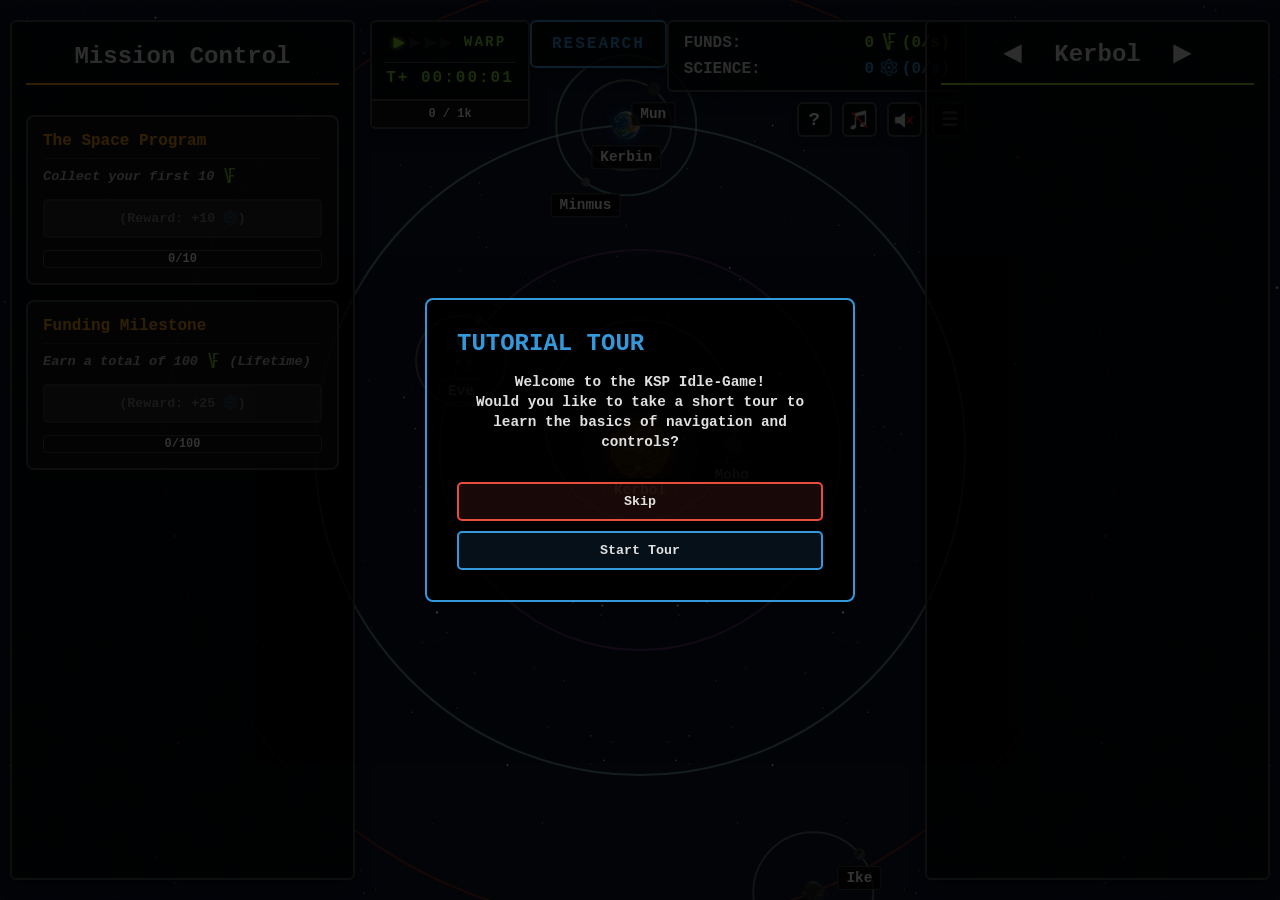
==== commit 5f814b92: "buy-Multiplikatoren-toggle für Mobile Sicht anders gelöst" ====
--- a/index.html
+++ b/index.html
@@ -206,6 +206,7 @@
                 <button id="btn-prev-planet" class="nav-arrow">◄</button>
                 <h2 id="panel-title">Planet Name</h2>
                 <button id="btn-next-planet" class="nav-arrow">►</button>
+				<button id="mobile-buy-toggle" class="ksp-button mobile-buy-toggle hidden-desktop" onclick="cycleMobileBuyMode()">x1</button>
             </div>
 			
 			<div id="buy-toggle-container" class="buy-toggle-container hidden">
--- a/style.css
+++ b/style.css
@@ -6,9 +6,17 @@
 	--text-main: #e0e0e0;
 	--ksp-blue: #3498db;
 	--ksp-red: #e74c3c;
-}
-
-* { box-sizing: border-box; margin: 0; padding: 0; font-family: 'Courier New', Courier, monospace; font-weight: bold; }
+	touch-action: manipulation;
+}
+
+* { 
+	box-sizing: border-box;
+	margin: 0;
+	padding: 0;
+	font-family: 'Courier New', Courier, monospace;
+	font-weight: bold;
+	-webkit-tap-highlight-color: transparent;
+}
 
 body {
 	background-color: var(--space-bg);
@@ -16,7 +24,9 @@
 	overflow: hidden;
 	display: flex;
 	flex-direction: column;
-	height: 100vh;
+	height: 100vh; /* Fallback */
+	height: 100dvh; /* Dynamische Höhe berücksichtigt die mobile Adressleiste */
+	user-select: none;
 }
 
 .svg-orbit {
@@ -129,7 +139,7 @@
 	display: block;
 	flex: 1;
 	position: relative;
-	height: calc(100vh - 80px);
+	height: 100%;
 }
 
 #solar-system-map {
@@ -739,6 +749,10 @@
 	.btn-blue:hover { background: rgba(52, 152, 219, 0.25); }
 }
 
+#btn-click.active {
+    transform: scale(0.98);
+}
+
 .planet-label {
 	position: absolute;
 	top: 100%;
@@ -959,10 +973,11 @@
 	color: #888 !important;
 	cursor: not-allowed !important;
 	opacity: 0.7;
-	border: 2px solid #555;
+	border: 2px solid #555 !important;
 }
 
 .panel-header-nav {
+	position: relative;
 	display: flex;
 	align-items: center;
 	justify-content: center;
@@ -1012,6 +1027,7 @@
 	--warp-color: var(--ksp-green);
 	width: 190px;
 	overflow: hidden; /* WICHTIG: Schneidet den integrierten Balken an den unteren runden Ecken des Containers sauber ab */
+	min-width: 160px;
 }
 
 /* --- Neue Regeln für den Prestige-Balken --- */
@@ -1671,6 +1687,7 @@
 /* =========================================
    Mobile UI & Responsive Design (Portrait)
    ========================================= */
+
 .hidden-desktop {
 	display: none !important;
 }
@@ -1682,7 +1699,7 @@
 /* Tab Navigation oberhalb der Panels */
 .is-mobile #mobile-tab-nav {
 	position: absolute;
-	bottom: 50vh; 
+	bottom: 50%;
 	left: 10px; /* Geändert: Abstand zum linken Rand hinzugefügt */
 	width: calc(100% - 20px); /* Geändert: Breite reduziert, um den Rand rechts und links (je 10px) auszugleichen */
 	height: 45px;
@@ -1769,7 +1786,7 @@
 	right: auto !important; /* Überschreibt Desktop-Right-Werte */
 	width: calc(100% - 20px); /* Geändert: Volle Breite abzüglich der 10px Ränder links und rechts */
 	min-width: calc(100% - 20px); /* Geändert: Analog zur width */
-	height: calc(50vh - 10px); /* Geändert: Die Höhe um den unteren Abstand reduziert, damit es passgenau an den Tabs (bei 50vh) anliegt */
+	height: calc(50% - 10px); /* Geändert: % statt vh (Die Höhe um den unteren Abstand reduziert) */
 	margin: 0;
 	border-radius: 0 0 6px 6px; /* Geändert: Oben flach (0) für die Tabs, unten links und rechts abgerundet (6px wie Desktop) */
 	border-left: 2px solid #444; /* Geändert: Rahmen wieder eingeblendet */
@@ -1777,7 +1794,43 @@
 	border-bottom: 2px solid #444; /* Geändert: Rahmen wieder eingeblendet */
 	border-top: 0px;
 	z-index: 20;
-	background: rgba(0, 0, 0, 0.95);
+	background: rgba(0, 0, 0, 0.8);
+	font-size: 0.85rem;
+}
+
+/* Panel-Titel (z.B. "Kerbin" oder "Mission Control") verkleinern */
+.is-mobile #leftPanel-title {
+	display: none;
+}
+
+/* Action-Cards kompakter machen */
+.is-mobile .action-card {
+	padding: 10px; 
+	font-size: 0.95rem; 
+	margin-bottom: 8px;
+}
+
+/* Das Stat-Grid (Boosters, Click Value etc.) verkleinern */
+.is-mobile .stat-grid {
+	font-size: 0.75rem; 
+	gap: 4px 8px; /* Etwas enger zusammenrücken */
+	margin: 6px 0 0 0;
+}
+
+/* Alle KSP-Buttons (Manual Launch, Moar Boosters) skalieren */
+.is-mobile .ksp-button {
+	font-size: 0.8rem; 
+	padding: 8px; /* Padding reduzieren, damit der Button schmaler wird */
+}
+
+/* Raketen-Montage Titel anpassen */
+.is-mobile .rocket-assembly-title {
+	font-size: 0.85rem; 
+}
+
+/* Upgrade-Buttons im R&D / Raketen-Menü speziell auf Mobile stark verkleinern */
+.is-mobile .btn-upgrade {
+	font-size: 0.7rem; 
 }
 
 /* Steuert die Sichtbarkeit über die Tabs */
@@ -1870,10 +1923,137 @@
 
 /* Map Controls über die Tab-Leiste heben */
 .is-mobile #map-controls {
-	bottom: calc(50vh + 55px);
+	bottom: calc(50% + 55px);
 	right: 10px;
 }
 	
 .is-mobile #game-container:has(#action-panel:not(.hidden)) #map-controls {
 	right: 10px;
+}
+
+.is-mobile .nav-arrow {
+	font-size: 1.3rem;
+}
+
+.is-mobile .panel-header-nav {
+	border-bottom: none;
+	padding-bottom: 0px;
+	gap: 2px;
+}
+
+.is-mobile .action-card.unit-card {
+    padding: 0; 
+    display: flex;
+    flex-direction: column;
+    overflow: hidden; /* Schneidet die rechten Button-Ecken ab, passend zum Rahmen */
+}
+
+/* Das Rocket-Card Layout nutzt einen eigenen inneren Container */
+.is-mobile #rocket-content {
+    padding: 0;
+}
+
+.is-mobile .action-card-body {
+    display: flex;
+    flex-direction: row;
+    align-items: stretch; /* Zieht die Buttons auf die volle Höhe */
+    width: 100%;
+    flex: 1; 
+}
+
+.is-mobile .action-card-text {
+    flex: 1;
+    padding: 10px; /* Altes action-card Padding für den Text wiederherstellen */
+    display: flex;
+    flex-direction: column;
+    justify-content: center;
+}
+
+/* Container für die Buttons auf der rechten Seite */
+.is-mobile .action-card-actions {
+    display: flex;
+    /* row-reverse platziert den im HTML zuerst genannten Button (Launch) nach rechts! */
+    flex-direction: row-reverse; 
+    align-items: stretch;
+	width: 95px;
+}
+
+/* Mehr Platz für die zwei Buttons auf der Raketen-Karte */
+.is-mobile #rocket-card .action-card-actions {
+	width: 190px;
+}
+
+.is-mobile .action-card-actions > .ksp-button {
+    margin: 0;
+    width: auto;
+    flex: 1;
+    border-radius: 0;
+    border-top: none;
+    border-bottom: none;
+    border-right: none;
+    
+    display: flex;
+    align-items: center;
+    justify-content: center;
+    text-align: center;
+    flex-direction: column;
+    white-space: normal; /* Erlaubt mehrzeiligen Text (z.B. für Kostenumbrüche) */
+    line-height: 1.2;
+    padding: 5px;
+}
+
+.is-mobile .action-card h3 {
+	font-size: 0.9rem;
+}
+
+.is-mobile .action-card-actions > .ksp-button {
+    border-left: 2px solid #555;
+}
+
+/* Dynamische linke Rahmenfarbe, je nach Button-Typ */
+.is-mobile .action-card-actions > .btn-green {
+    border-left: 2px solid var(--ksp-green);
+}
+
+.is-mobile .action-card-actions > .btn-blue {
+    border-left: 2px solid var(--ksp-blue);
+}
+
+.is-mobile .action-card-actions > .btn-orange {
+    border-left: 2px solid var(--ksp-orange);
+}
+
+/* Ersetze 768px durch deine genutzte MOBILE_BREAKPOINT-Variable (aus ui.js) */
+.is-mobile .mobile-buy-toggle {
+	display: block !important; /* Einblenden auf Mobile */
+}
+
+.is-mobile #buy-toggle-container {
+	display: none !important; /* Originale 3er-Leiste auf Mobile zwingend ausblenden */
+}
+
+/* Basis-Styling für den Mobile-Button */
+.mobile-buy-toggle {
+    display: none; /* Standardmäßig ausblenden (Desktop Fallback) */
+    position: absolute;
+    right: 0; 
+    top: 50%;
+    transform: translateY(-50%); /* Sorgt für perfekte vertikale Zentrierung */
+    padding: 4px 10px;
+    font-size: 0.9rem;
+    min-width: 55px; /* Verhindert "Springen", wenn der Text von x1 zu x100 wechselt */
+    width: auto !important; /* Überschreibt die 100% Breite der .ksp-button Klasse */
+    margin: 0;
+	color: var(--text-main);
+	cursor: pointer;
+	z-index: 2;
+	background: rgba(255, 255, 255, 0.1);
+}
+
+#mobile-buy-toggle:active {
+    transform: translateY(-50%) scale(0.98);
+}
+
+#mobile-buy-toggle.hidden {
+	display: none !important;
 }
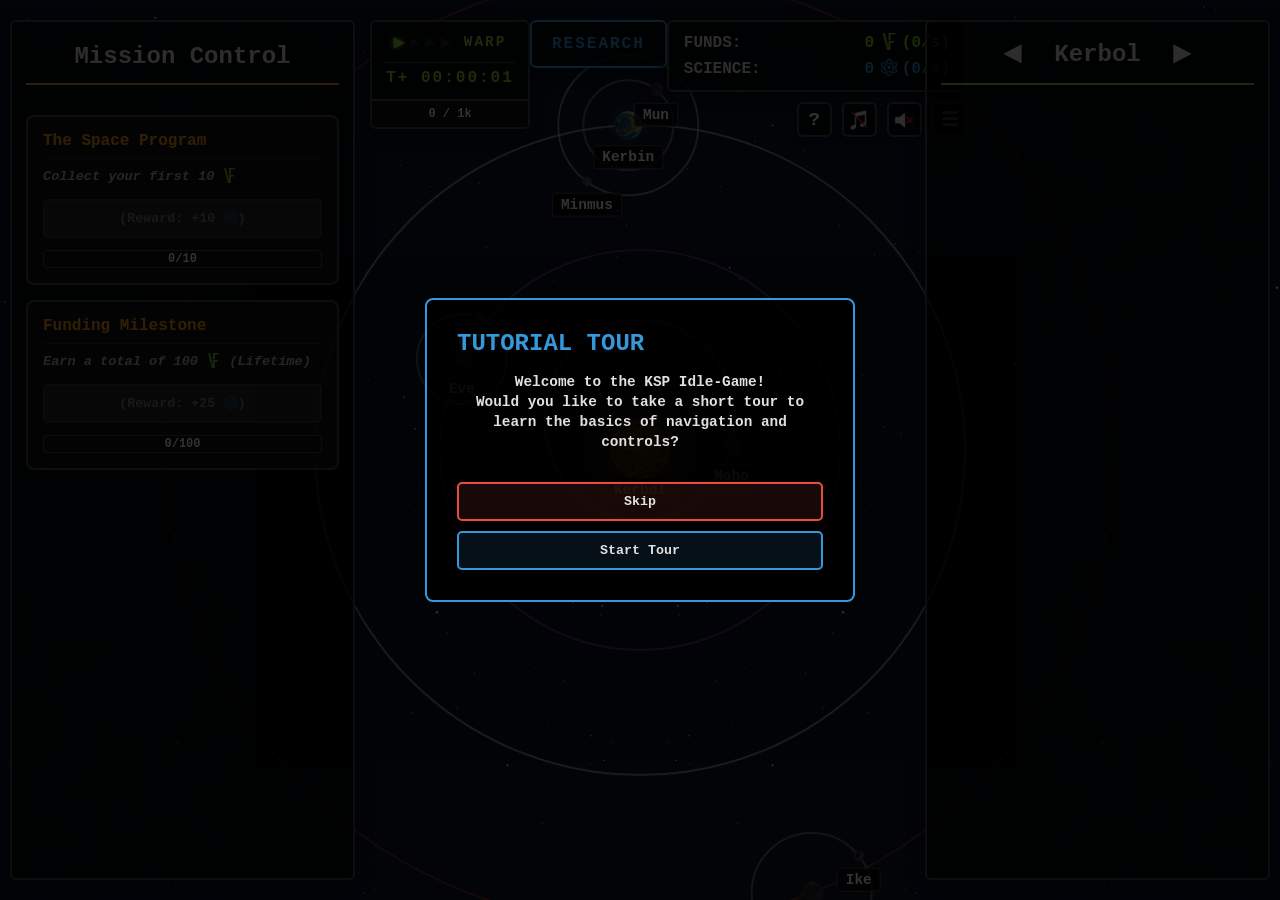
==== commit f8d4ef22: "Indikator für Missionen in Mobile Sicht und Manueller Lauch Button Swipe Möglich für Mobile Sicht" ====
--- a/index.html
+++ b/index.html
@@ -11,7 +11,10 @@
 <body>
     <main id="game-container">
 		<div id="mobile-tab-nav" class="hidden-desktop">
-            <button id="tab-mission" class="mobile-tab active" onclick="switchMobileTab('mission')">Missions</button>
+            <button id="tab-mission" class="mobile-tab active" onclick="switchMobileTab('mission')">
+				<div id="mobile-tab-mission-text">Missions</div>
+				<div id="mobile-mission-indicator" class="hidden">!</div>
+			</button>
             <button id="tab-action" class="mobile-tab" onclick="switchMobileTab('action')">Economy</button>
 			<button id="tab-rnd" class="mobile-tab" onclick="document.getElementById('btn-rnd').click()">
 				<div id="mobile-tab-rnd-text">RESEARCH</div>
@@ -206,7 +209,7 @@
                 <button id="btn-prev-planet" class="nav-arrow">◄</button>
                 <h2 id="panel-title">Planet Name</h2>
                 <button id="btn-next-planet" class="nav-arrow">►</button>
-				<button id="mobile-buy-toggle" class="ksp-button mobile-buy-toggle hidden-desktop" onclick="cycleMobileBuyMode()">x1</button>
+				<button id="mobile-buy-toggle" class="ksp-button mobile-buy-toggle hidden-desktop">x1</button>
             </div>
 			
 			<div id="buy-toggle-container" class="buy-toggle-container hidden">
--- a/style.css
+++ b/style.css
@@ -1775,6 +1775,7 @@
 	border-left: 2px solid var(--ksp-blue); /* Dein gewünschter Trennstrich */
 	height: 100%;
 	box-sizing: border-box;
+	font-size: 1.4rem;
 }
 
 /* Panels zwingend in die untere Hälfte pressen */
@@ -2056,4 +2057,46 @@
 
 #mobile-buy-toggle.hidden {
 	display: none !important;
+}
+
+
+/* =========================================
+   Mobile Mission Indicator
+   ========================================= */
+#tab-mission {
+    display: flex;
+    align-items: center;
+    justify-content: center;
+    padding: 0; /* Setzt Padding zurück, die Divs kontrollieren den Abstand */
+}
+
+#mobile-tab-mission-text {
+    flex: 1;
+    display: flex;
+    align-items: center;
+    justify-content: center;
+    padding: 0 10px;
+}
+
+#mobile-mission-indicator {
+    height: 100%;
+    width: 35px;
+    flex-shrink: 0;
+    border-left: 2px solid #444; /* Inaktiver Rahmen (grau) */
+    display: flex;
+    align-items: center;
+    justify-content: center;
+    color: var(--ksp-orange); /* Das Ausrufezeichen ist immer KSP-Orange */
+    font-size: 1.4rem;
+    font-weight: bold;
+    box-sizing: border-box;
+}
+
+#mobile-mission-indicator.hidden {
+    display: none;
+}
+
+/* Wenn der Tab aktiv ist, wird der linke Trennstrich passend orange */
+#tab-mission.active #mobile-mission-indicator {
+    border-left-color: var(--ksp-orange);
 }
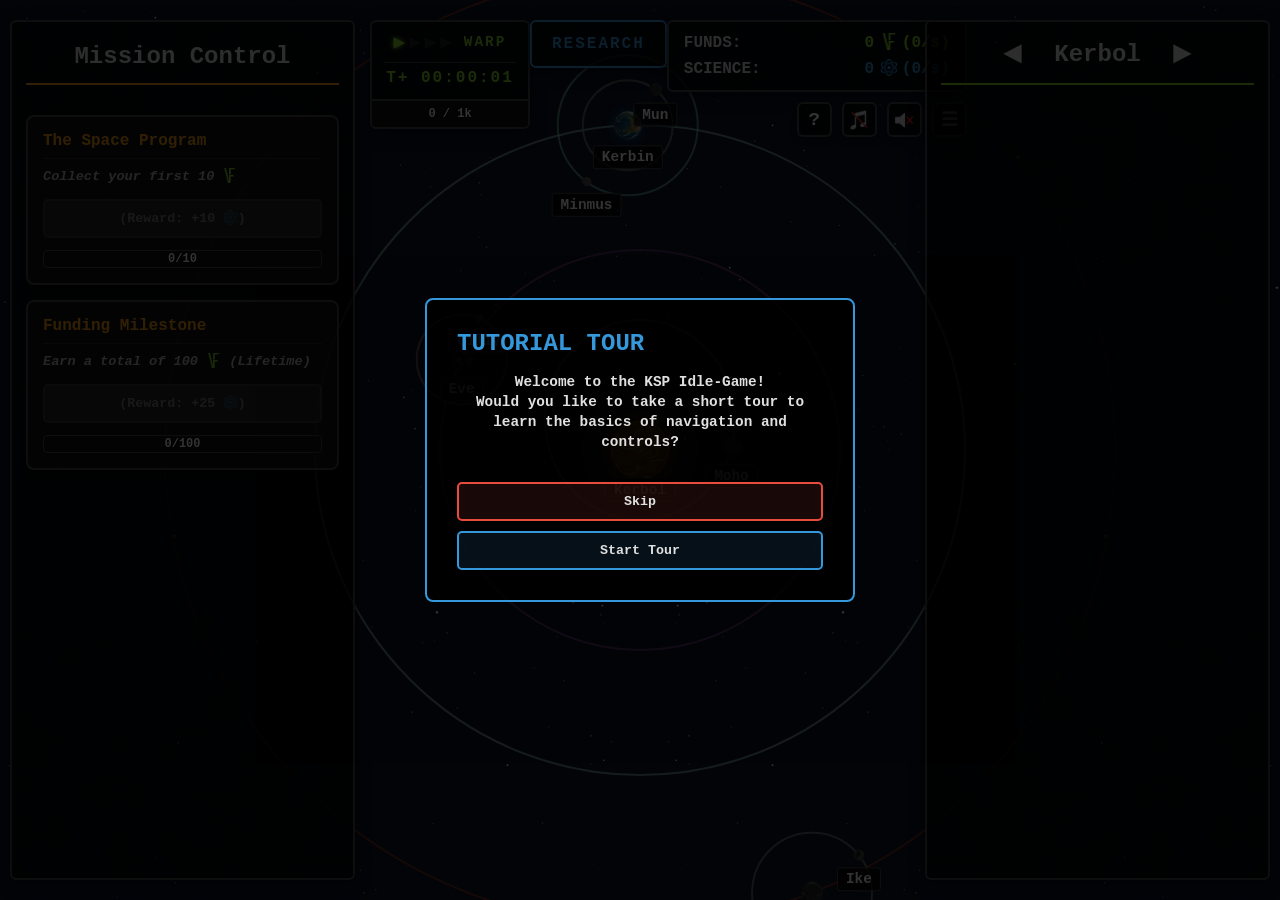
==== commit c5185431: "RnD Modal Verbesserung und Startplanet ab jetzt Kerbin" ====
--- a/index.html
+++ b/index.html
@@ -280,12 +280,12 @@
     </main>
 
     <div id="rnd-modal" class="modal hidden">
-        <div class="modal-content">
-            <div class="modal-header">
+        <div id="rnd-modal-content" class="modal-content">
+            <div id="rnd-modal-header" class="modal-header">
                 <h2>Research & Development (Tech Tree)</h2>
                 <button id="btn-close-rnd" class="close-btn">X</button>
             </div>
-            <p>
+            <p id="rnd-modal-p">
 				Use Science <img src="textures/Science_Icon.png" alt="Science" class="resource-icon"> to unlock technologies. 
 				<span id="rnd-science-display" class="text-blue" style="margin-left: 10px;">(Current: 0 <img src="textures/Science_Icon.png" alt="Science" class="resource-icon">)</span>
 			</p>
--- a/style.css
+++ b/style.css
@@ -833,6 +833,25 @@
 	margin-bottom: 20px;
 }
 .modal-header h2 { margin: 0; padding: 0; border-bottom: none; }
+
+#rnd-modal-content {
+	padding: 0px;
+}
+
+#rnd-modal-header{
+	padding-top: 30px;
+	padding-left: 30px;
+	padding-right: 30px;
+	margin-bottom: 0px;
+	border-bottom: none;
+}
+
+#rnd-modal-p {
+	padding-left: 30px;
+	padding-right: 30px;
+	padding-bottom: 10px;
+	border-bottom: 2px solid var(--ksp-blue);
+}
 
 .close-btn { background: transparent; color: var(--text-main); border: none; font-size: 1.5rem; cursor: pointer; }
 .close-btn:hover { color: #e74c3c; }
